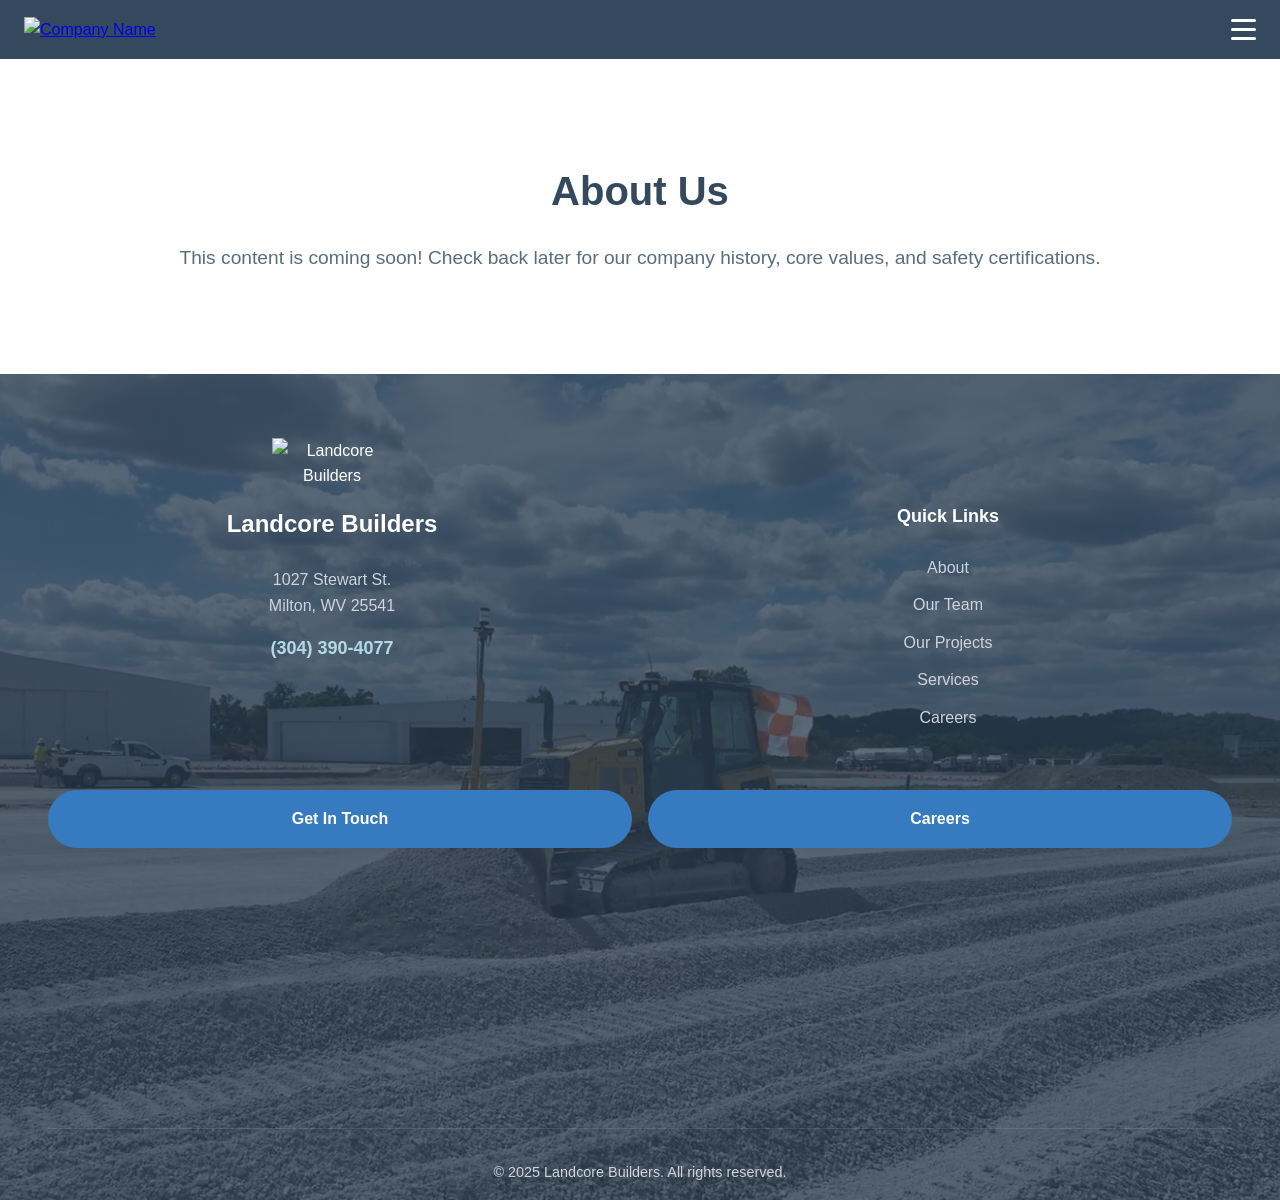
==== about.html @ 810d450e "Placeholders for unadded content" ====
<!DOCTYPE html>
<html lang="en">
<head>
    <meta charset="UTF-8">
    <meta name="viewport" content="width=device-width, initial-scale=1.0">
    <title>About Us - Landcore</title>
    <link rel="stylesheet" href="css/main.css"> 
</head>
<body>

    <!-- Navbar - separate and always accessible -->
    <nav class="navbar">
        <div class="nav-left">
            <div class="logo"> 
                <a href="index.html">
                    <img src="images/LC-logo-no-logo.tiff" alt="Company Name">
                </a>
            </div>

            <ul class="nav-links" id="navLinks">
                <li><a href="about.html">About</a></li>
                <li><a href="team.html">Our Team</a></li>
                <li><a href="projects.html">Our Projects</a></li>
                <li><a href="services.html">Services</a></li>
                <li><a href="careers.html">Careers</a></li>
                <li class="mobile-only"><a href="contact.html" class="contact-btn">Contact Us</a></li>
            </ul>
        </div>

        <!-- Hamburger Menu Button (only shows on mobile) -->
        <button class="hamburger" id="hamburger">
            <span></span>
            <span></span>
            <span></span>
        </button>

        <div class="nav-right">
            <a href="tel:+13043904077" class="phone-number">(304) 390 4077</a>
            <a href="contact.html" class="contact-btn">Contact</a></li>
        </div>
    </nav>
    <main class="coming-soon-content">
        <section style="padding: 100px 20px; text-align: center;">
            <h1 style="font-size: 2.5rem; color: #34495e; margin-bottom: 20px;">About Us</h1>
            <p style="font-size: 1.2rem; color: #5a6c7d;">
                This content is coming soon! Check back later for our company history, core values, and safety certifications.
            </p>
        </section>
    </main>

    <!-- Footer -->
    <footer class="footer">
        <div class="footer-content">
            <!-- Left: Logo and Company Info -->
            <div class="footer-brand">
                <img src="images/LC-logo-no-logo.tiff" alt="Landcore Builders" class="footer-logo">
                <h3>Landcore Builders</h3>
                <p class="footer-address">
                    1027 Stewart St.<br>
                    Milton, WV 25541
                </p>
                <p class="footer-phone">
                    <a href="tel:+13043904077">(304) 390-4077</a>
                </p>
            </div>

            <!-- Center: Navigation Links -->
            <div class="footer-nav">
                <h4>Quick Links</h4>
                <ul>
                    <li><a href="about.html">About</a></li>
                    <li><a href="about.html">Our Team</a></li>
                    <li><a href="projects.html">Our Projects</a></li>
                    <li><a href="services.html">Services</a></li>
                    <li><a href="about.html">Careers</a></li>
                </ul>
            </div>

            <!-- Right: Map and CTA Button -->
            <div class="footer-right">
                <div class="footer-buttons">
                    <a href="contact.html" class="footer-cta-btn">Get In Touch</a>
                    <a href="about.html#careers" class="footer-cta-btn">Careers</a>
                </div>
                
                <div class="footer-map">
                    <iframe 
                        src="https://www.google.com/maps/embed?pb=!1m18!1m12!1m3!1d3125.3346245877256!2d-82.14886092408535!3d38.433739071826764!2m3!1f0!2f0!3f0!3m2!1i1024!2i768!4f13.1!3m3!1m2!1s0x8848ab9e59333b1d%3A0x5ea69d5d91a4246c!2s1027%20Stewart%20St%2C%20Milton%2C%20WV%2025541!5e0!3m2!1sen!2sus!4v1762954528099!5m2!1sen!2sus" 
                        width="100%" 
                        height="200" 
                        style="border:0;" 
                        allowfullscreen="" 
                        loading="lazy">
                    </iframe>
                </div>
            </div>
        </div>
        
        <div class="footer-bottom">
            <p>&copy; 2025 Landcore Builders. All rights reserved.</p>
        </div>
    </footer>
    <script>
        const hamburger = document.getElementById('hamburger');
        const navLinks = document.querySelector('.nav-links');

        if (hamburger && navLinks) {
            hamburger.addEventListener('click', () => {
                hamburger.classList.toggle('active');
                navLinks.classList.toggle('active');
            });
        }
    </script>
</body>
</html>
---- css/main.css ----
/* Reset and basic styles */
* 
{
    margin: 0;
    padding: 0;
    box-sizing: border-box;
}

body 
{
    font-family: Arial, sans-serif;
    line-height: 1.6;

    cursor: pointer;
    -webkit-tap-highlight-color: transparent;
}

/* Navbar */
.navbar 
{
    display: flex;
    justify-content: space-between;
    align-items: center;
    padding: 1rem 3.125rem;
    background-color: #34495e;
    color: white;
    position: sticky;
    top: 0;
    z-index: 100;
    font-family: -apple-system, BlinkMacSystemFont, 'Segoe UI', sans-serif;

}

.nav-left 
{
    display: flex;
    align-items: center;
    gap: 3rem;
}

.nav-right 
{
    display: flex;
    align-items: center;
    gap: 1.5rem;
}

.logo img { height: 50px; }

.mobile-only { display: none; }

.nav-links 
{
    display: flex;
    list-style: none;
    gap: 2.5rem;
    margin: 0;
    padding: 0;
}

.nav-links a 
{
    text-decoration: none;
    color: white;
    font-weight: 500;
    font-size: 0.95rem;
    letter-spacing: 0.3px;
    transition: all 0.2s ease;
    position: relative;
}


.nav-links a:hover 
{ 
    color: #367BBF; 
    transform: translateY(-1px);
}

.phone-number 
{
    color: white;
    text-decoration: none;
    font-size: 1rem;
    transition: color 0.3s;
}

.phone-number:hover  { color: #B3D9E8; }

.nav-links a.contact-btn,
.contact-btn 
{
    background-color: #367BBF;  
    padding: 0.625rem 1.25rem;
    border-radius: 0.3125rem;     
    color: white;
    text-decoration: none;
    font-weight: 600;
    transition: background-color 0.3s;
}

.nav-links a.contact-btn:hover { background-color: #006BA6; }

/* Hero Section */
.hero 
{
    background-image: linear-gradient(rgba(0, 0, 0, 0.5), rgba(0, 0, 0, 0.5)), url('../images/Landcore-Hero-Background.jpg');
    background-size: cover;
    background-position: center;
    background-attachment: fixed;
    color: white;
    text-align: left;
    padding: 8rem 7rem;
    min-height: 95vh;
    display: flex;
    flex-direction: column;
    justify-content: center;
    align-items: flex-start;
    margin: 0 auto;
}

.hero h1 
{
    font-size: 3.5rem;
    font-weight: 800;
    line-height: 1.1;
    margin-bottom: 2rem;
    letter-spacing: -1px;
    text-shadow: 2px 2px 4px rgba(0,0,0,0.3);
}

.hero p 
{
    font-size: 1.2rem;
    font-weight: 500;
    max-width: 500px;
    margin: 0 0 3rem 0;
    line-height: 1.6;
}

.hero-buttons 
{
    display: flex;
    gap: 1.25rem;
}

.consultation-btn
{
    padding: 1.25rem 3rem;  /* Bigger padding - was 0.9375rem 1.875rem */
    font-size: 1.25rem;  /* Larger text - 20px */
    text-decoration: none;
    border-radius: 0.5rem;  /* Slightly more rounded */
    font-weight: bold;
    transition: all 0.3s;
    background-color: #367BBF;
    color: white;
    box-shadow: 0 4px 15px rgba(0, 129, 201, 0.3);  /* Subtle shadow for depth */
}

.consultation-btn:hover 
{ 
    background-color: #006BA6;  /* Darker blue on hover */
    transform: translateY(-2px);  /* Lifts up slightly on hover */
    box-shadow: 0 6px 20px rgba(0, 129, 201, 0.4);  /* Bigger shadow on hover */
}

/* Trust Bar Section */
.trust-bar 
{
    background-color: #CED3DC;
    padding: 1.5rem 1.25rem;
    text-align: center;
}

.trust-stats 
{
    display: flex;
    justify-content: center;
    align-items: center;
    gap: 6rem;
    max-width: 1200px;
    margin: 0 auto;
}

.stat
{
    flex: 1;
    max-width: 250px;
}

.stat h3
{
    font-size: 3rem;
    color: #367BBF;
    font-weight: 700;
    margin-bottom: 0.5rem;
}

.stat p
{
    font-size: 1rem;
    color: #2c3e50;
    font-weight: 500;
}

.stat img
{
    height: 150px;
    margin-bottom: 0.5 rem;
}

/* Services Preview Section */
.services-preview 
{
    background-color: white;
    padding: 5rem 0 0 0;
    margin: 0 auto;
}


.intro-main
{
    font-size: 1.5rem;  /* Bigger, bolder statement */
    color: #555;
    margin-bottom: 1rem;
    line-height: 1.4;
    max-width: 600px;
}

.intro-sub
{
    font-size: 1.5rem;
    color: #555;
    line-height: 1.6;
    max-width: 700px;
}

.services-intro
{
    display: flex;
    align-items: center;
    justify-content: center;
    gap: 4rem;
    max-width: 1200px;
    margin: 0 auto 4rem auto;
}

.services-logo
{
    max-width: 250px; 
    height: auto;
    flex-shrink: 0;
}

.services-text
{
    flex: 1;
    text-align: left;
}

.services-text p
{
    font-size: 1.125rem;
    color: #555;
    line-height: 1.6;
    margin-bottom: 1rem;
}

.services-intro h2
{
    font-size: 2.5rem;
    color: #2c3e50;
    margin-bottom: 1.5rem;
}

.services-intro p
{
    font-size: 1.4rem;
    color: #555;
    line-height: 1.6;
    margin-bottom: 1rem;
}

/* Services Grid - Full Width */
.services-grid
{
    display: grid;
    grid-template-columns: repeat(3, 1fr);
    gap: 0;  /* No gaps - images touch */
    margin: 0;  /* No margins */
    width: 100%;
}

/* Service Card */
.service-card
{
    position: relative;
    height: 450px;
    overflow: hidden;
    cursor: pointer;
    transition: transform 0.3s ease;
}

/* NEW CSS - Separates Mouse Hover from Touch Taps */

/* 1. Mouse Users (Computers) - Use Hover */
@media (hover: hover) 
{
    .service-card:hover 
    {
        transform: scale(1.02);
        z-index: 10;
    }
    .service-card:hover .service-image img { transform: scale(1.1); }
    .service-card:hover .service-title { opacity: 0; }
    .service-card:hover .service-overlay { opacity: 1; visibility: visible; }
}

/* 2. Touch Users (Phones/Tablets) - Use .active class */
.service-card.active 
{
    transform: scale(1.02);
    z-index: 10;
}
.service-card.active .service-image img { transform: scale(1.1); }
.service-card.active .service-title { opacity: 0; }
.service-card.active .service-overlay { opacity: 1; visibility: visible; }

/* Service Image */
.service-image
{
    width: 100%;
    height: 100%;
    position: absolute;
    top: 0;
    left: 0;
}

.service-image img
{
    width: 100%;
    height: 100%;
    object-fit: cover;
    transition: transform 0.5s ease;
}

/* Always-Visible Title at Bottom */
.service-title
{
    position: absolute;
    bottom: 0;
    left: 0;
    width: 100%;
    background: linear-gradient(to top, rgba(0, 0, 0, 0.9), rgba(0, 0, 0, 0.6), transparent);
    padding: 3rem 2rem 1.5rem 2rem;
    z-index: 2;
    transition: opacity 0.3s ease;
}

.service-title h3
{
    color: white;
    font-size: 1.75rem;
    font-weight: 700;
    margin: 0;
    text-align: center;
}


/* Service Overlay - Hidden by default */
.service-overlay
{
    position: absolute;
    top: 0;
    left: 0;
    width: 100%;
    height: 100%;
    background: linear-gradient(to bottom, rgba(52, 73, 94, 0.92), rgba(44, 62, 80, 0.95));
    display: flex;
    flex-direction: column;
    justify-content: center;
    align-items: center;
    text-align: center;
    padding: 2.5rem;
    opacity: 0;
    visibility: hidden;
    transition: opacity 0.4s ease, visibility 0.4s ease;
    z-index: 3;
}

/* Overlay Title (centered) */
.service-overlay h3
{
    font-size: 1.75rem;
    color: white;
    margin-bottom: 1rem;
    font-weight: 700;
}

/* Overlay Description */
.service-overlay p
{
    font-size: 1rem;
    color: rgba(255, 255, 255, 0.95);
    line-height: 1.6;
    margin-bottom: 1.5rem;
    max-width: 400px;
}

/* Learn More Button */
.learn-more-btn
{
    display: inline-block;
    background-color: #367BBF;
    color: white;
    padding: 0.75rem 2rem;
    border-radius: 2rem;
    text-decoration: none;
    font-weight: 600;
    font-size: 0.95rem;
    transition: all 0.3s ease;
    letter-spacing: 0.3px;
}

.learn-more-btn:hover
{
    background-color: #2e6aa3;
    transform: translateY(-2px);
    box-shadow: 0 4px 15px rgba(54, 123, 191, 0.4);
}

/* ===== TEAM SECTION - BASE STYLES ===== */
.team-section {
    padding: 0;
    background-color: #f8f9fa;
}

.team-split {
    display: block; /* Stacked by default */
}

.team-image {
    width: 100%;
    height: 600px;
    overflow: hidden;
}

.team-image img {
    width: 100%;
    height: 100%;
    object-fit: cover;
    object-position: center 20%;
}

.team-content {
    background-color: white;
    padding: 5rem 4rem;
    text-align: center;
    max-width: 900px;
    margin: 0 auto;
}

.team-label {
    display: block;
    color: #367BBF;
    font-weight: 700;
    font-size: 0.875rem;
    letter-spacing: 2px;
    margin-bottom: 1.5rem;
}

.team-content h2 {
    font-size: 2.5rem;
    color: #34495e;
    margin-bottom: 1.5rem;
    line-height: 1.2;
}

.team-content p {
    color: #5a6c7d;
    line-height: 1.8;
    margin-bottom: 1.5rem;
    font-size: 1.05rem;
}

.team-content p:last-of-type {
    margin-bottom: 2.5rem;
}

.team-btn {
    display: inline-block;
    background-color: #367BBF;
    color: white;
    padding: 1rem 2.5rem;
    text-decoration: none;
    border-radius: 2rem;
    font-weight: 600;
    transition: all 0.3s ease;
    box-shadow: 0 4px 15px rgba(54, 123, 191, 0.3);
}

.team-btn:hover {
    background-color: #2c5f99;
    transform: translateY(-2px);
    box-shadow: 0 6px 20px rgba(54, 123, 191, 0.4);
}


/* ====================================
   CAROUSEL WITH VIEWPORT - STATIC CSS
   ==================================== */

/* Full-width section - RED OUTLINE */
.projects-showcase 
{
    padding: 6rem 0;
    background-color: #34495e;
    color: white;
}

/* Projects header - YELLOW OUTLINE */
.projects-header 
{
    display: flex;
    justify-content: space-between;
    align-items: center;
    max-width: 1400px;
    margin: 0 auto 3rem auto;
    padding: 0 4rem;
}

.projects-header h2 
{
    font-size: 2.5rem;
    font-weight: 700;
}

.see-more-projects 
{
    color: white;
    text-decoration: none;
    font-weight: 600;
    font-size: 1.125rem;
    border-bottom: 2px solid white;
    padding-bottom: 0.25rem;
    transition: all 0.3s;
}

.see-more-projects:hover 
{
    opacity: 0.8;
    transform: translateX(5px);
}

/* Main Carousel Container - BLUE OUTLINE */
/* This holds arrows and viewport */
.projects-carousel 
{
    position: relative;
    max-width: 1200px;  /* Container width */
    margin: 0 auto;
    padding: 0 100px;  /* Space for arrows OUTSIDE viewport */
}


.carousel-viewport
{
    width: 100%;
    overflow: hidden;
    position: relative;
}

.carousel-viewport::-webkit-scrollbar { display: none; }

/* Carousel Track - PURPLE OUTLINE */
/* This holds all the slides and will move left/right */
.carousel-track 
{
    display: flex;
    gap: 2rem;  /* 32px gap between slides */
    padding: 2rem 0;  /* Vertical padding */
    transition: transform 0.5s ease-in-out; /* Add this for smooth sliding */
}

/* Individual Project Slide - ORANGE OUTLINE */
.project-slide 
{
    min-width: 700px;  /* Fixed slide width */
    max-width: 700px;
    flex-shrink: 0;
}

/* Active slide - Full opacity and size */
.project-slide.active 
{
    opacity: 1;
    transform: scale(1);
}

/* Project Image Container - CYAN OUTLINE */
.project-image 
{
    width: 100%;
    height: 400px;
    border-radius: 0.5rem;
    overflow: hidden;
    margin-bottom: 2rem;
    background-color: #2c3e50;  /* Fallback color */
}

.project-image img 
{
    width: 100%;
    height: 100%;
    object-fit: cover;
}

/* Project Info - PINK OUTLINE */
.project-info 
{
    max-width: 600px;
    padding: 0 2rem;
    
    margin: 0 auto;
    text-align: center;
}

/* Add this AFTER your .project-info section */

.project-info h3 
{
    font-size: 1.75rem;
    margin-bottom: 1rem;
    color: white;
    font-weight: 700;
}

.project-info p 
{
    font-size: 1rem;
    line-height: 1.6;
    color: rgba(255, 255, 255, 0.9);
}

/* Carousel Arrows */
/* Positioned relative to .projects-carousel */
.carousel-arrow 
{
    position: absolute;
    top: 38%;
    transform: translateY(-50%);
    background-color: rgba(255, 255, 255, 0.2);
    border: none;
    color: white;
    width: 60px;
    height: 60px;
    border-radius: 50%;
    cursor: pointer;
    font-size: 2.5rem;
    display: flex;
    align-items: center;
    justify-content: center;
    transition: all 0.3s;
    z-index: 10;
}

.carousel-arrow span 
{
    display: block;
    transform: translateY(-3px);
    line-height: 1;
}
.carousel-arrow:hover { background-color: rgba(255, 255, 255, 0.35); }

.arrow-left { left: 20px; }

.arrow-right { right: 20px; }

/* Thumbnail Navigation - WHITE OUTLINE */
.carousel-thumbnails 
{
    display: flex;
    justify-content: center;
    align-items: center;
    gap: 1rem;
    margin-top: 3rem;
}

.thumbnail 
{
    width: 140px;
    height: 90px;
    border-radius: 0.3rem;
    overflow: hidden;
    cursor: pointer;
    opacity: 0.5;
    transition: opacity 0.3s, border 0.3s;
    border: 3px solid transparent;
}

.thumbnail.active 
{
    opacity: 1;
    border-color: #367BBF;
}

.thumbnail:hover { opacity: 0.8; }

.thumbnail img 
{
    width: 100%;
    height: 100%;
    object-fit: cover;
}


/* Footer */
.footer 
{
    background-image: linear-gradient(rgba(44, 62, 80, 0.75), rgba(44, 62, 80, 0.75)), url('../images/equipment-background.png');
    background-size: cover;
    background-position: 50% 70%;
    color: white;
    padding: 4rem 3rem 1rem 3rem;
}

.footer-content
{
    display: grid;
    grid-template-columns: 1fr 1fr 1.2fr;
    gap: 4rem;
    max-width: 1400px;
    margin: 0 auto 3rem auto;
}

/* Logo and Company Info Column */
.footer-brand
{
    display: flex;
    flex-direction: column;
    align-items: center; 
    text-align: center;
}

.footer-logo
{
    max-width: 120px;
    margin-bottom: 1rem;
}

.footer-brand h3
{
    font-size: 1.5rem;
    color: white;
    margin-bottom: 1.5rem;
}

.footer-address
{
    color: #CED3DC;
    line-height: 1.6;
    margin-bottom: 1rem;
}

.footer-phone a
{
    color: #B3D9E8;
    text-decoration: none;
    font-size: 1.125rem;
    font-weight: 600;
    transition: color 0.3s;
}

.footer-phone a:hover { color: #367BBF; }

/* Navigation Links Column */
.footer-nav
{
    display: flex;
    flex-direction: column;
    align-items: center;
    text-align: center;
    margin-top: 4rem;
}

.footer-nav h4
{
    font-size: 1.125rem;
    color: white;
    margin-bottom: 1.5rem;
    font-weight: 600;
}

.footer-nav ul
{
    list-style: none;
    padding: 0;
    margin: 0;
}

.footer-nav li { margin-bottom: 0.75rem; }

.footer-nav a
{
    color: #CED3DC;
    text-decoration: none;
    transition: color 0.3s;
    font-size: 1rem;
}

.footer-nav a:hover { color: #367BBF; }

/* Right Column - CTA and Map */
.footer-right
{
    display: flex;
    flex-direction: column;
    gap: 1.5rem;
}

.footer-buttons
{
    display: flex;
    gap: 1rem;
}

.footer-cta-btn
{
    background-color: #367BBF;
    color: white;
    padding: 1rem 1.5rem;
    font-size: 1rem;
    font-weight: 700;
    text-decoration: none;
    border-radius: 2rem;
    transition: all 0.3s;
    text-align: center;
    flex: 1;

}

.footer-cta-btn:hover
{
    background-color: #2e6aa3;
    transform: translateY(-2px);
    box-shadow: 0 4px 15px rgba(54, 123, 191, 0.4);
}

.footer-cta-secondary { border: 2px solid #367BBF; }

.footer-cta-secondary:hover { background-color: #367BBF; }

.footer-map iframe
{
    width: 100%;
    height: 200px;
    border-radius: 0.5rem;
}

/* Bottom Copyright Bar */
.footer-bottom
{
    border-top: 1px solid rgba(255, 255, 255, 0.1);
    padding-top: 2rem;
    text-align: center;
}

.footer-bottom p
{
    color: #CED3DC;
    font-size: 0.9rem;
}




/* ===================================
   HAMBURGER MENU (Hidden on Desktop)
   =================================== */

.hamburger 
{
    display: none;
    flex-direction: column;
    background: none;
    border: none;
    cursor: pointer;
    padding: 0;
}

.hamburger span 
{
    width: 25px;
    height: 3px;
    background-color: white;
    margin: 3px 0;
    transition: all 0.3s;
    border-radius: 3px;
}

/* Hamburger animation when active */
.hamburger.active span:nth-child(1) { transform: rotate(45deg) translate(6px, 6px); }

.hamburger.active span:nth-child(2) { opacity: 0; }

.hamburger.active span:nth-child(3) { transform: rotate(-45deg) translate(6px, -6px); }

/*  ===================================
    RESPONSIVE BREAKPOINTS
    =================================== */

/* SMALL TABLET: 801px to 1000px - Keep hamburger, stack team */
@media (min-width: 801px) and (max-width: 1399px) 
{
    /* Navbar - Keep hamburger */
    .navbar 
    {
        padding: 1rem 1.5rem;
        position: sticky;
        display: flex;
        justify-content: space-between;
        align-items: center;
    }
    
    .logo { z-index: 1001; }
    
    .hamburger 
    {
        display: flex;
        z-index: 1001;
    }
    
    .mobile-only 
    {
        display: block; /* Or 'list-item' */
        width: 100%;    /* Ensures it centers nicely in the flex column */
        text-align: center;
    }

    .nav-right {display: none;}

    .nav-links 
    {
        position: fixed;
        top: 0;
        left: 0;
        right: 0;
        bottom: 0;
        width: 100vw;
        height: 100vh;
        background-color: #34495e;
        flex-direction: column;
        justify-content: center;
        align-items: center;
        padding: 2rem;
        gap: 2rem;
        opacity: 0;
        visibility: hidden;
        transition: opacity 0.3s ease, visibility 0.3s ease;
        z-index: 1000;
    }
    
    .nav-links.active 
    {
        opacity: 1;
        visibility: visible;
    }
    
    .nav-links li 
    {
        width: auto;
        transform: translateY(20px);
        opacity: 0;
        transition: transform 0.3s ease, opacity 0.3s ease;
    }
    
    .nav-links.active li 
    {
        transform: translateY(0);
        opacity: 1;
    }
    
    .nav-links.active li:nth-child(1) { transition-delay: 0.1s; }
    .nav-links.active li:nth-child(2) { transition-delay: 0.15s; }
    .nav-links.active li:nth-child(3) { transition-delay: 0.2s; }
    .nav-links.active li:nth-child(4) { transition-delay: 0.25s; }
    .nav-links.active li:nth-child(5) { transition-delay: 0.3s; }
    
    .nav-links a 
    {
        font-size: 1.3rem;
        display: block;
        padding: 0.75rem;
        text-align: center;
    }
    
    .nav-links a.contact-btn 
    {
        padding: 1rem 2rem;
        font-size: 1.3rem;
        border-radius: 2rem;
    }
    
    /* Hero */
    .hero 
    {
        background-image: linear-gradient(rgba(0, 0, 0, 0.5), rgba(0, 0, 0, 0.5)), url('../images/Landcore-Hero-Background-mobile.jpg') !important;
        background-position: center 60% !important;
        background-attachment: scroll !important;
        background-size: cover !important;
        background-repeat: no-repeat;
        padding: 3rem 1.5rem;
        min-height: 60vh;
    }
    
    .hero h1 { font-size: 3rem; }
    
    .hero p { font-size: 1.1rem; }
    
    /* Services */
    .services-intro 
    {
        gap: 3rem;
        flex-direction: column;
        text-align: center;
    }
    
    .services-logo { max-width: 180px; }
    
    .intro-main,
    .intro-sub 
    {
        font-size: 1.2rem;
    }
    
    .services-grid { grid-template-columns: 1fr; }
    
    .service-card { height: 400px; }
    
    /* Team Section - STACKED */
    .team-section { padding: 0; }
    
    .team-split { display: block; }
    
    .team-image 
    { 
        width: 100%;
        height: 500px;
        overflow: hidden;
    }
    
    .team-image img 
    { 
        width: 100%;
        height: 100%;
        object-fit: cover;
        object-position: center 20%; 
    }
    
    .team-content 
    { 
        background-color: white;
        padding: 4rem 3rem;
        text-align: center;
        max-width: 900px;
        margin: 0 auto;
        display: flex;
        flex-direction: column;
        align-items: center;
    }
    
    .team-content h2 { font-size: 2.25rem; }
    
    .team-content p { font-size: 1.05rem; }
    
    .team-btn 
    {
        width: auto;
        display: inline-block;
    }
    
    /* Projects Carousel */
    .projects-carousel 
    {
        max-width: 100%;
        padding: 0 60px;
    }
    
    .carousel-arrow 
    {
        width: 50px;
        height: 50px;
        font-size: 2rem;
    }
    
    .project-slide 
    {
        min-width: 600px;
        max-width: 600px;
    }
    
    .project-image { height: 350px; }
    
    /* Footer */
    .footer-content 
    {
        grid-template-columns: 1fr 1fr;
        gap: 3rem;
    }
    
    .footer-right { grid-column: 1 / -1; }
}



/* MOBILE: Up to 800px */
@media (max-width: 800px) 
{
    /* ===== NAVBAR ===== */
    .navbar 
    {
        padding: 1rem 1.5rem;
        position: sticky;
        display: flex;
        justify-content: space-between;
        align-items: center;
    }
    
    .logo { z-index: 1001; }
    
    .hamburger 
    {
        display: flex;
        z-index: 1001;

        margin-left: auto;
    }
    
    .mobile-only 
    {
        display: block; /* Or 'list-item' */
        width: 100%;    /* Ensures it centers nicely in the flex column */
        text-align: center;
    }

    .nav-right { display: none; }
    
    .nav-links 
    {
        position: fixed;
        top: 0;
        left: 0;
        right: 0;
        bottom: 0;
        width: 100vw;
        height: 100vh;
        background-color: #34495e;
        flex-direction: column;
        justify-content: center;
        align-items: center;
        padding: 2rem;
        gap: 2rem;
        opacity: 0;
        visibility: hidden;
        transition: opacity 0.3s ease, visibility 0.3s ease;
        z-index: 1000;
    }
    
    .nav-links.active 
    {
        opacity: 1;
        visibility: visible;
    }
    
    .nav-links li 
    {
        width: auto;
        transform: translateY(20px);
        opacity: 0;
        transition: transform 0.3s ease, opacity 0.3s ease;
    }
    
    .nav-links.active li 
    {
        transform: translateY(0);
        opacity: 1;
    }
    
    .nav-links.active li:nth-child(1) { transition-delay: 0.1s; }
    .nav-links.active li:nth-child(2) { transition-delay: 0.15s; }
    .nav-links.active li:nth-child(3) { transition-delay: 0.2s; }
    .nav-links.active li:nth-child(4) { transition-delay: 0.25s; }
    .nav-links.active li:nth-child(5) { transition-delay: 0.3s; }
    
    .nav-links a 
    {
        font-size: 1.5rem;
        display: block;
        padding: 0.75rem;
        text-align: center;
    }
    
    .nav-links a.contact-btn 
    {
        padding: 1rem 2rem;
        font-size: 1.5rem;
        border-radius: 2rem;
    }
        
    /* ===== HERO ===== */
    .hero 
    {
        background-image: linear-gradient(rgba(0, 0, 0, 0.5), rgba(0, 0, 0, 0.5)), url('../images/Landcore-Hero-Background-mobile.jpg');
        background-size: cover;
        background-position: center 40%;
        background-repeat: no-repeat;
        padding: 3rem 1.5rem;
        min-height: 70vh;
        background-attachment: scroll;
    }
    
    .hero h1 
    {
        font-size: 2rem;
        margin-bottom: 1.5rem;
    }
    
    .hero p 
    {
        font-size: 1rem;
        margin-bottom: 2rem;
    }
    
    .consultation-btn 
    {
        padding: 1rem 2rem;
        font-size: 1rem;
    }
    
    /* ===== SERVICES ===== */
    .services-preview { padding: 3rem 0, 0, 0; }
    
    .services-intro 
    {
        flex-direction: column;
        text-align: center;
        gap: 2rem;
        padding: 0 1rem;
    }
    
    .services-logo { max-width: 150px; }
    
    .intro-main,
    .intro-sub 
    {
        font-size: 1.1rem;
        max-width: 100%;
    }
    
    .services-grid { grid-template-columns: 1fr; }
    
    .service-card h3 { font-size: 1.3rem; }
    
    .service-card p { font-size: 0.95rem; }
    
    .service-image { height: 100%; }
    
    /* ===== TEAM SECTION ===== */
    .team-section { padding: 0; }
    
    .team-split { display: block; }
    
    .team-image 
    { 
        width: 100%;
        height: 400px;
        overflow: hidden;
    }
    
    .team-image img 
    { 
        width: 100%;
        height: 100%;
        object-fit: cover;
        object-position: center 15%; 
    }

    .team-content 
    { 
        background-color: white;
        padding: 3rem 2rem;
        text-align: left;
        max-width: 900px;
        margin: 0 auto;
        display: flex;
        flex-direction: column;
        align-items: center;  /* Add this */
    }
    
    .team-label 
    {
        font-size: 0.75rem;
        margin-bottom: 1rem;
    }
    
    .team-content h2 
    {
        font-size: 2rem;
        margin-bottom: 1.5rem;
    }
    
    .team-content p { font-size: 1rem; }
    
    .team-btn 
    {
        width: auto;
        text-align: center;
        display: inline-block;
    }
    
    .projects-showcase { padding: 4rem 0; }
    
    .projects-header 
    {
        flex-direction: column;
        gap: 1rem;
        padding: 0 2rem;
        text-align: center;
    }
    
    .projects-header h2 { font-size: 2rem; }
    
    .projects-carousel 
    {
        max-width: 100%;
        padding: 0 40px;
        overflow: hidden;
    }
        
    .carousel-arrow 
    {
        width: 40px;
        height: 40px;
        font-size: 1.5rem;
    }
    
    .project-slide 
    {
        min-width: calc(100vw - 80px);
        max-width: calc(100vw - 80px);
        opacity: 1;
        transform: scale(1);
    }
    
    .project-image { height: 300px; }
    
    .project-info { padding: 0 1rem; }
    
    .project-info h3 { font-size: 1.5rem; }
    
    .project-info p { font-size: 1rem; }
    
    .carousel-thumbnails 
    {
        gap: 0.75rem;
        padding: 0 2rem;
        margin-top: 2rem;
    }
    
    .thumbnail 
    {
        width: 100px;
        height: 65px;
    }

    /* ===== FOOTER ===== */
    .footer { padding: 3rem 1.5rem 1rem 1.5rem; }
    
    .footer-content 
    {
        grid-template-columns: 1fr;
        gap: 2.5rem;
    }
    
    .footer-brand 
    {
        align-items: center;
        text-align: center;
    }
    
    .footer-logo { max-width: 100px; }
    
    .footer-nav 
    {
        align-items: center;
        text-align: center;
    }
    
    .footer-buttons 
    {
        flex-direction: column;
        gap: 1rem;
    }
    
    .footer-cta-btn 
    {
        width: 100%;
        padding: 1rem 2rem;
    }
    
    .footer-map iframe 
    {
        height: 250px;
        width: 100%;
    }
    
    .footer-bottom 
    {
        padding-top: 2rem;
        text-align: center;
    }
    
    .footer-bottom p { font-size: 0.85rem; }
}

/* SMALL MOBILE: Up to 600px */
@media (max-width: 600px) 
{
    .team-image 
    { 
        height: 350px;
    }
    
    .team-image img 
    { 
        object-position: center 20%; 
    }
}

/* LARGE SCREENS: 1400px and up */
@media (min-width: 1400px) 
{
    /* Hero */
    .hero { padding: 10rem 10rem; }
    
    .hero h1 { font-size: 4.5rem; }
    
    .hero p 
    {
        font-size: 1.4rem;
        max-width: 700px;
    }
    
    /* Services */
    .services-intro { max-width: 1400px; }
    
    .intro-main 
    {
        font-size: 1.8rem;
        max-width: 800px;
    }
    
    .intro-sub 
    {
        font-size: 1.8rem;
        max-width: 900px;
    }
    
    .services-logo { max-width: 300px; }
    
    /* Service Cards */
    .service-card { height: 500px; }
    
    .service-title h3 { font-size: 2rem; }
    
    .service-overlay h3 { font-size: 2rem; }
    
    .service-overlay p 
    {
        font-size: 1.2rem;
        max-width: 500px;
    }
    
    /* Team Section - side by side, SMALLER and CENTERED */
    .team-split 
    {
        display: grid;
        grid-template-columns: 1.5fr 1fr;
        align-items: stretch;
        min-height: 700px;
    }
    
    .team-image 
    {
        width: 100%;
        height: 100%;
        overflow: hidden;
    }
    
    .team-image img 
    {
        width: 100%;
        height: 100%;
        object-fit: cover;
        object-position: center 15%;
    }
    
    .team-content 
    { 
        background-color: white;
        padding: 5rem 4rem;
        text-align: center;
        max-width: 600px;
        margin: 0 auto;
        display: flex;
        flex-direction: column;
        justify-content: center;
        align-items: center;
    }
    
    .team-content h2 { font-size: 2.5rem; }
    
    .team-content p { font-size: 1.05rem; }
    
    .team-btn 
    {
        font-size: 1rem;
        padding: 0.875rem 2rem;
        width: auto;
        display: inline-block;
    }
    
    /* Projects Carousel */
    .projects-header h2 { font-size: 3rem; }
    
    .projects-carousel { max-width: 1400px; }
    
    .project-slide 
    {
        min-width: 900px;
        max-width: 900px;
    }
    
    .project-image { height: 500px; }
    
    .project-info h3 { font-size: 2.25rem; }
    
    .project-info p 
    {
        font-size: 1.25rem;
        max-width: 800px;
    }
        
    /* Footer */
    .footer { padding: 5rem 4rem 2rem 4rem; }
    
    .footer-content { max-width: 1600px; }
    
    .footer-logo { max-width: 150px; }
    
    .footer-brand h3 { font-size: 1.75rem; }
    
    .footer-nav h4 { font-size: 1.25rem; }
    
    .footer-nav a { font-size: 1.1rem; }
    
    .footer-cta-btn 
    {
        font-size: 1.2rem;
        padding: 1.25rem 2rem;
    }
}

/* EXTRA LARGE SCREENS: 1920px and up */
@media (min-width: 1920px) 
{
    .hero h1 { font-size: 5rem; }
    
    .hero p { font-size: 1.6rem; }
    
    .intro-main,
    .intro-sub
    {
        font-size: 2rem;
    }
    
    /* Team Section - Give image MORE space, keep content small and centered */
    .team-split 
    {
        display: grid;
        grid-template-columns: 1.8fr 1fr;
        min-height: 800px;
    }
    
    .team-image img 
    {
        object-position: center 10%;
    }
    
    .team-content 
    {
        padding: 6rem 4rem;
        max-width: 650px;
        text-align: center;
        display: flex;
        flex-direction: column;
        justify-content: center;
        align-items: center;
    }
    
    .team-content h2 { font-size: 2.75rem; }
    
    .team-content p { font-size: 1.1rem; }
    
    .team-btn 
    {
        width: auto;
        display: inline-block;
    }
    
    .projects-carousel { max-width: 1600px; }

    .project-slide 
    {
        min-width: 1100px;
        max-width: 1100px;
    }
    
    .project-image { height: 600px; }
}

/* SPECIAL FIX: Detects touch screens (Tablets & Phones) 
   regardless of how wide the screen is.
*/
@media (hover: none)
{
    .hero 
    {
        background-attachment: scroll !important;
        background-image: linear-gradient(rgba(0, 0, 0, 0.5), rgba(0, 0, 0, 0.5)), url('../images/Landcore-Hero-Background-mobile.jpg') !important;
        background-position: center center !important;
        background-size: cover !important;
    }
}




/**** TEAM CSS ****/

/* =========================================
   TEAM PAGE SPECIFIC STYLES
   ========================================= */

/* Dark Section Background */
.culture-collage {
    background-color: #1a252f; /* Dark Slate Blue/Grey */
    min-height: 800px;
    position: relative;
    overflow: hidden;
    display: flex;
    align-items: center;
    justify-content: center;
    padding: 4rem 2rem;
}

.collage-container {
    position: relative;
    width: 100%;
    max-width: 1400px;
    height: 600px; /* Define height so absolute positioning works */
}

/* Center Text */
.collage-center {
    position: absolute;
    top: 50%;
    left: 50%;
    transform: translate(-50%, -50%);
    text-align: center;
    z-index: 10;
    width: 90%;
    max-width: 700px;
}

.collage-label {
    color: #367BBF;
    font-weight: 700;
    letter-spacing: 2px;
    margin-bottom: 1rem;
    display: block;
}

.collage-center h1 {
    color: white;
    font-size: 2.5rem;
    line-height: 1.3;
    margin-bottom: 1.5rem;
    text-shadow: 0 4px 20px rgba(0,0,0,0.8);
}

.president-name {
    color: #CED3DC;
    font-size: 1.2rem;
    font-style: italic;
}

/* Floating Card Base Style */
.floating-card {
    position: absolute;
    width: 280px;
    height: 200px;
    border-radius: 8px;
    overflow: hidden;
    box-shadow: 0 10px 30px rgba(0,0,0,0.4);
    transition: transform 0.3s ease;
    z-index: 5;
}

.floating-card:hover {
    transform: scale(1.05);
    z-index: 20;
}

.floating-card img {
    width: 100%;
    height: 100%;
    object-fit: cover;
}

/* Quote Box Inside Card */
.collage-quote-box {
    background-color: #367BBF;
    color: white;
    height: 100%;
    padding: 1.5rem;
    display: flex;
    flex-direction: column;
    justify-content: center;
    align-items: center;
    text-align: center;
}

.collage-quote-box p {
    font-size: 1rem;
    font-style: italic;
    margin-bottom: 1rem;
    line-height: 1.4;
}

.collage-quote-box span {
    font-weight: 700;
    font-size: 0.85rem;
    text-transform: uppercase;
}

/* Positions */
.pos-top-left { top: 0; left: 5%; }
.pos-top-right { top: 10%; right: 5%; }
.pos-bottom-left { bottom: 10%; left: 10%; }
.pos-bottom-right { bottom: 0; right: 5%; }

/* Animations */
.slide-in-left { animation: slideLeft 1.5s ease-out forwards; }
.slide-in-right { animation: slideRight 1.5s ease-out forwards; }

@keyframes slideLeft {
    from { opacity: 0; transform: translateX(-50px); }
    to { opacity: 1; transform: translateX(0); }
}

@keyframes slideRight {
    from { opacity: 0; transform: translateX(50px); }
    to { opacity: 1; transform: translateX(0); }
}

/* Responsive: Stack on Mobile/Tablet */
@media (max-width: 1000px) {
    .culture-collage {
        height: auto;
        min-height: auto;
        padding: 4rem 1.5rem;
    }
    
    .collage-container {
        height: auto;
        display: flex;
        flex-direction: column;
        align-items: center;
        gap: 2rem;
    }

    .collage-center, .floating-card {
        position: relative;
        top: auto; left: auto; right: auto; bottom: auto;
        transform: none;
        width: 100%;
        max-width: 400px;
    }
    
    .collage-center { margin-bottom: 2rem; }
    
    /* Disable slide animation on mobile to prevent glitches */
    .slide-in-left, .slide-in-right { animation: none; opacity: 1; }
}

/* =========================================
   LEADERSHIP GRID STYLES
   ========================================= */

.leadership-section {
    background-color: #f4f6f7; /* Very light grey to separate from white footer */
    padding: 6rem 2rem;
}

.leadership-container {
    max-width: 1200px;
    margin: 0 auto;
}

/* Header Styling */
.leadership-header {
    text-align: center;
    max-width: 700px;
    margin: 0 auto 4rem auto;
}

.leadership-header h2 {
    font-size: 2.5rem;
    color: #2c3e50;
    margin-bottom: 1rem;
}

.leadership-header p {
    font-size: 1.1rem;
    color: #5a6c7d;
    line-height: 1.6;
}

/* The Grid Layout */
.leader-grid {
    display: grid;
    /* Creates 3 columns that stack automatically on mobile */
    grid-template-columns: repeat(auto-fit, minmax(300px, 1fr));
    gap: 2.5rem;
}

/* Individual Card Design */
.leader-card {
    background-color: white;
    border-radius: 8px;
    overflow: hidden; /* Keeps image corners rounded */
    box-shadow: 0 4px 15px rgba(0,0,0,0.05);
    transition: transform 0.3s ease, box-shadow 0.3s ease;
}

.leader-card:hover {
    transform: translateY(-5px); /* Lifts up slightly */
    box-shadow: 0 12px 30px rgba(0,0,0,0.1);
}

/* Headshot Image */
.leader-image 
{
    width: 100%;
    height: 350px; /* Fixed height for consistency */
    background-color: #dbe4eb; /* Fallback color if image missing */
}

.leader-image img {
    width: 100%;
    height: 100%;
    object-fit: cover; /* Ensures face isn't stretched */
    object-position: 50% 20%; /* Focuses on face */
}

/* Text Content */
.leader-info {
    padding: 2rem;
}

.leader-info h3 {
    font-size: 1.5rem;
    color: #2c3e50;
    margin-bottom: 0.25rem;
}

.leader-title {
    display: block;
    color: #367BBF; /* Brand Blue */
    font-weight: 700;
    font-size: 0.9rem;
    text-transform: uppercase;
    letter-spacing: 1px;
    margin-bottom: 1rem;
}

.leader-info p {
    color: #555;
    font-size: 0.95rem;
    line-height: 1.6;
    margin-bottom: 1.5rem;
}

/* Email Link Button */
.leader-contact {
    text-decoration: none;
    color: #367BBF;
    font-weight: 600;
    font-size: 0.9rem;
    transition: color 0.2s;
}

.leader-contact:hover {
    color: #1a252f; /* Darker on hover */
}

/* Responsive Fix */
@media (max-width: 768px) {
    .leadership-header h2 { font-size: 2rem; }
    .leader-image { height: 300px; }
}


/****** CONTACT PAGE ******/

/* =========================================
   8. CONTACT PAGE STYLES
   ========================================= */

/* --- Contact Hero/Header Section --- */
.contact-hero {
    background-color: #f4f6f7; /* Light gray background */
    padding: 4rem 2rem;
    text-align: center;
}

.contact-hero h1 {
    font-size: 3rem;
    color: #2c3e50; /* Dark text */
    margin-bottom: 0.5rem;
}

.contact-hero p 
{
    font-size: 1.2rem;
    color: #5a6c7d;
}

/* --- Contact Form Container (Single Column Layout) --- */
.contact-split 
{
    display: grid;
    /* Forces the form into a single, centralized column */
    grid-template-columns: 1fr;
    
    /* Centers the form container and limits its maximum width */
    max-width: 800px;
    margin: 4rem auto;
    gap: 4rem;
    padding: 0 3rem;
    align-items: start;
}

/* --- Form Styling --- */
.contact-form-container h3 
{
    font-size: 2rem;
    color: #34495e;
    margin-bottom: 2rem;
}

.contact-form .form-group { margin-bottom: 1.5rem; }

.contact-form label 
{
    display: block;
    font-weight: 600;
    color: #5a6c7d;
    margin-bottom: 0.5rem;
    font-size: 0.95rem;
}

.contact-form input,
.contact-form textarea,
.contact-form select {
    width: 100%;
    padding: 0.8rem 1rem;
    border: 1px solid #dcdcdc;
    border-radius: 4px;
    font-size: 1rem;
    color: #34495e;
    transition: border-color 0.3s;
}

.contact-form input:focus,
.contact-form textarea:focus,
.contact-form select:focus {
    border-color: #367BBF; /* Brand Blue on focus */
    outline: none;
}

.contact-form .form-submit-center 
{
    text-align: center;     
    margin-top: 2rem;
}

.consultation-btn { border-radius: 2rem; }

.contact-form textarea { resize: vertical; }

/* --- Responsive Adjustments --- */
@media (max-width: 1000px) {
    .contact-split {
        /* Adjusts padding for smaller screens */
        padding: 0 1.5rem;
    }
    
    .contact-hero h1 { font-size: 2.5rem; }
}

@media (max-width: 600px) {
    .contact-hero h1 { font-size: 2rem; }
}
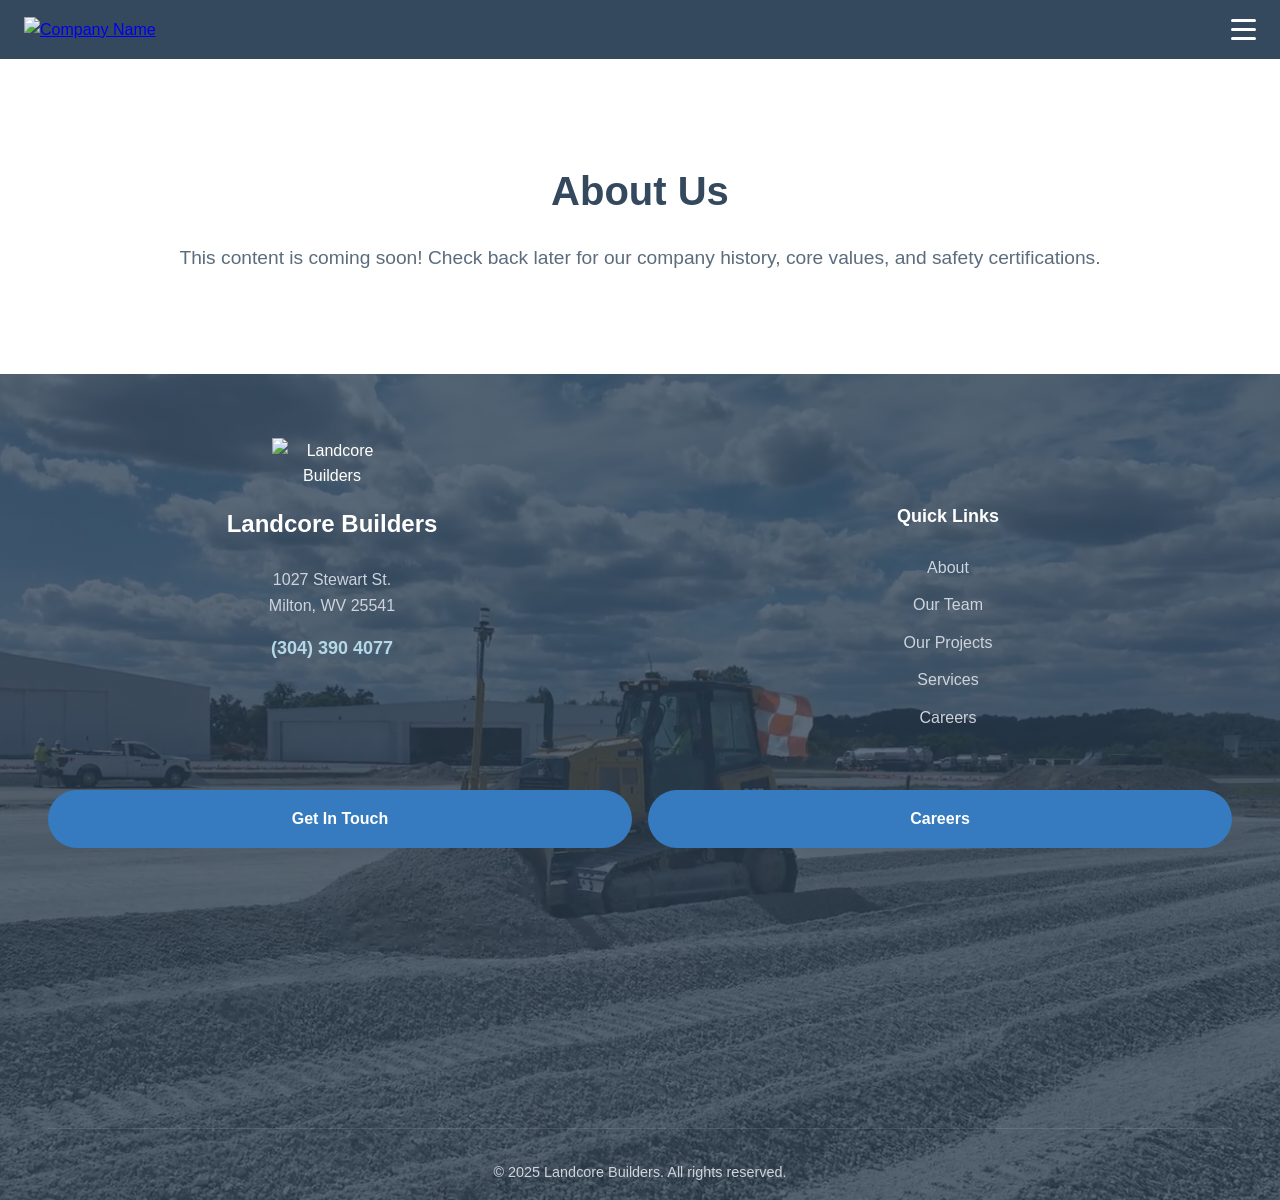
==== commit 309dccfc: "Fixed some links" ====
--- a/about.html
+++ b/about.html
@@ -60,7 +60,7 @@
                     Milton, WV 25541
                 </p>
                 <p class="footer-phone">
-                    <a href="tel:+13043904077">(304) 390-4077</a>
+                    <a href="tel:+13043904077">(304) 390 4077</a>
                 </p>
             </div>
 
@@ -69,10 +69,10 @@
                 <h4>Quick Links</h4>
                 <ul>
                     <li><a href="about.html">About</a></li>
-                    <li><a href="about.html">Our Team</a></li>
+                    <li><a href="team.html">Our Team</a></li>
                     <li><a href="projects.html">Our Projects</a></li>
                     <li><a href="services.html">Services</a></li>
-                    <li><a href="about.html">Careers</a></li>
+                    <li><a href="careers.html">Careers</a></li>
                 </ul>
             </div>
 
@@ -80,7 +80,7 @@
             <div class="footer-right">
                 <div class="footer-buttons">
                     <a href="contact.html" class="footer-cta-btn">Get In Touch</a>
-                    <a href="about.html#careers" class="footer-cta-btn">Careers</a>
+                    <a href="careers.html" class="footer-cta-btn">Careers</a>
                 </div>
                 
                 <div class="footer-map">
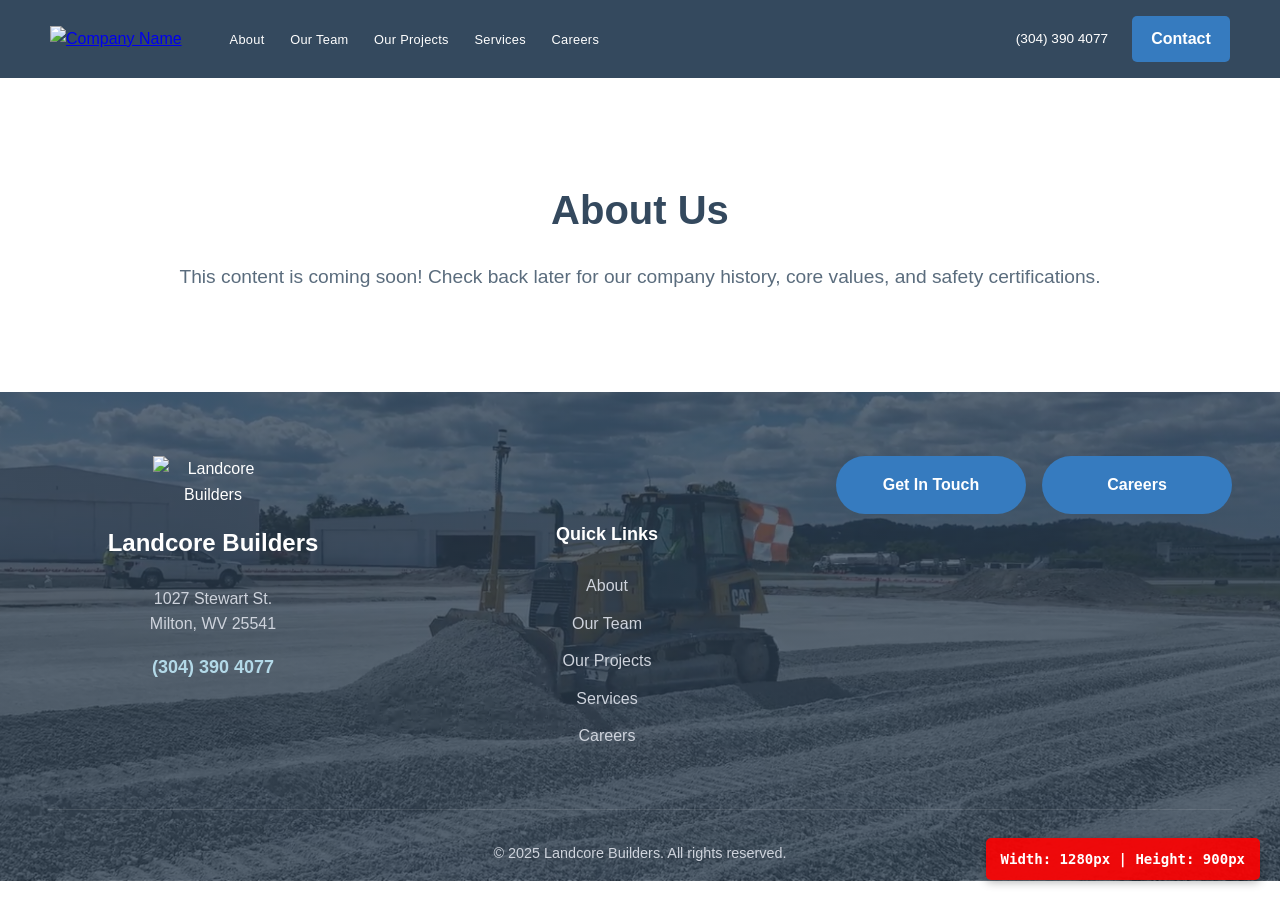
==== commit 6ea84f21: "Separated CSS files based HTML page" ====
--- a/about.html
+++ b/about.html
@@ -100,16 +100,9 @@
             <p>&copy; 2025 Landcore Builders. All rights reserved.</p>
         </div>
     </footer>
-    <script>
-        const hamburger = document.getElementById('hamburger');
-        const navLinks = document.querySelector('.nav-links');
 
-        if (hamburger && navLinks) {
-            hamburger.addEventListener('click', () => {
-                hamburger.classList.toggle('active');
-                navLinks.classList.toggle('active');
-            });
-        }
-    </script>
+    <div id="viewport-indicator"></div>
+
+<script src="js/main.js"></script>
 </body>
 </html>
--- a/css/main.css
+++ b/css/main.css
@@ -53,7 +53,7 @@
 {
     display: flex;
     list-style: none;
-    gap: 2.5rem;
+    gap: clamp(1rem, 2vw, 2.5rem);
     margin: 0;
     padding: 0;
 }
@@ -63,7 +63,7 @@
     text-decoration: none;
     color: white;
     font-weight: 500;
-    font-size: 0.95rem;
+    font-size: clamp(0.75rem, 1vw, 0.95rem);
     letter-spacing: 0.3px;
     transition: all 0.2s ease;
     position: relative;
@@ -80,7 +80,7 @@
 {
     color: white;
     text-decoration: none;
-    font-size: 1rem;
+    font-size: clamp(0.85rem, 1vw, 1rem);
     transition: color 0.3s;
 }
 
@@ -90,7 +90,7 @@
 .contact-btn 
 {
     background-color: #367BBF;  
-    padding: 0.625rem 1.25rem;
+    padding: clamp(0.5rem, 0.8vw, 0.625rem) clamp(0.9rem, 1.5vw, 1.25rem);
     border-radius: 0.3125rem;     
     color: white;
     text-decoration: none;
@@ -429,29 +429,27 @@
 }
 
 /* ===== TEAM SECTION - BASE STYLES ===== */
-.team-section {
-    padding: 0;
-    background-color: #f8f9fa;
-}
-
-.team-split {
-    display: block; /* Stacked by default */
-}
-
-.team-image {
+.team-section { padding: 0; }
+
+.team-split { display: block; }
+
+.team-image 
+{
     width: 100%;
     height: 600px;
     overflow: hidden;
 }
 
-.team-image img {
+.team-image img 
+{
     width: 100%;
     height: 100%;
     object-fit: cover;
     object-position: center 20%;
 }
 
-.team-content {
+.team-content 
+{
     background-color: white;
     padding: 5rem 4rem;
     text-align: center;
@@ -459,7 +457,8 @@
     margin: 0 auto;
 }
 
-.team-label {
+.team-label 
+{
     display: block;
     color: #367BBF;
     font-weight: 700;
@@ -468,25 +467,26 @@
     margin-bottom: 1.5rem;
 }
 
-.team-content h2 {
+.team-content h2 
+{
     font-size: 2.5rem;
     color: #34495e;
     margin-bottom: 1.5rem;
     line-height: 1.2;
 }
 
-.team-content p {
+.team-content p 
+{
     color: #5a6c7d;
     line-height: 1.8;
     margin-bottom: 1.5rem;
     font-size: 1.05rem;
 }
 
-.team-content p:last-of-type {
-    margin-bottom: 2.5rem;
-}
-
-.team-btn {
+.team-content p:last-of-type { margin-bottom: 2.5rem; }
+
+.team-btn 
+{
     display: inline-block;
     background-color: #367BBF;
     color: white;
@@ -498,7 +498,8 @@
     box-shadow: 0 4px 15px rgba(54, 123, 191, 0.3);
 }
 
-.team-btn:hover {
+.team-btn:hover 
+{
     background-color: #2c5f99;
     transform: translateY(-2px);
     box-shadow: 0 6px 20px rgba(54, 123, 191, 0.4);
@@ -909,7 +910,7 @@
     =================================== */
 
 /* SMALL TABLET: 801px to 1000px - Keep hamburger, stack team */
-@media (min-width: 801px) and (max-width: 1399px) 
+@media (min-width: 801px) and (max-width: 1199px) 
 {
     /* Navbar - Keep hamburger */
     .navbar 
@@ -1652,7 +1653,8 @@
    ========================================= */
 
 /* Dark Section Background */
-.culture-collage {
+.culture-collage 
+{
     background-color: #1a252f; /* Dark Slate Blue/Grey */
     min-height: 800px;
     position: relative;
@@ -1663,7 +1665,8 @@
     padding: 4rem 2rem;
 }
 
-.collage-container {
+.collage-container 
+{
     position: relative;
     width: 100%;
     max-width: 1400px;
@@ -1671,7 +1674,8 @@
 }
 
 /* Center Text */
-.collage-center {
+.collage-center 
+{
     position: absolute;
     top: 50%;
     left: 50%;
@@ -1682,7 +1686,8 @@
     max-width: 700px;
 }
 
-.collage-label {
+.collage-label 
+{
     color: #367BBF;
     font-weight: 700;
     letter-spacing: 2px;
@@ -1690,7 +1695,8 @@
     display: block;
 }
 
-.collage-center h1 {
+.collage-center h1 
+{
     color: white;
     font-size: 2.5rem;
     line-height: 1.3;
@@ -1698,14 +1704,16 @@
     text-shadow: 0 4px 20px rgba(0,0,0,0.8);
 }
 
-.president-name {
+.president-name 
+{
     color: #CED3DC;
     font-size: 1.2rem;
     font-style: italic;
 }
 
 /* Floating Card Base Style */
-.floating-card {
+.floating-card 
+{
     position: absolute;
     width: 280px;
     height: 200px;
@@ -1716,19 +1724,22 @@
     z-index: 5;
 }
 
-.floating-card:hover {
+.floating-card:hover 
+{
     transform: scale(1.05);
     z-index: 20;
 }
 
-.floating-card img {
+.floating-card img 
+{
     width: 100%;
     height: 100%;
     object-fit: cover;
 }
 
 /* Quote Box Inside Card */
-.collage-quote-box {
+.collage-quote-box 
+{
     background-color: #367BBF;
     color: white;
     height: 100%;
@@ -1740,14 +1751,16 @@
     text-align: center;
 }
 
-.collage-quote-box p {
+.collage-quote-box p 
+{
     font-size: 1rem;
     font-style: italic;
     margin-bottom: 1rem;
     line-height: 1.4;
 }
 
-.collage-quote-box span {
+.collage-quote-box span 
+{
     font-weight: 700;
     font-size: 0.85rem;
     text-transform: uppercase;
@@ -1763,25 +1776,30 @@
 .slide-in-left { animation: slideLeft 1.5s ease-out forwards; }
 .slide-in-right { animation: slideRight 1.5s ease-out forwards; }
 
-@keyframes slideLeft {
+@keyframes slideLeft 
+{
     from { opacity: 0; transform: translateX(-50px); }
     to { opacity: 1; transform: translateX(0); }
 }
 
-@keyframes slideRight {
+@keyframes slideRight 
+{
     from { opacity: 0; transform: translateX(50px); }
     to { opacity: 1; transform: translateX(0); }
 }
 
 /* Responsive: Stack on Mobile/Tablet */
-@media (max-width: 1000px) {
-    .culture-collage {
+@media (max-width: 1000px) 
+{
+    .culture-collage 
+    {
         height: auto;
         min-height: auto;
         padding: 4rem 1.5rem;
     }
     
-    .collage-container {
+    .collage-container 
+    {
         height: auto;
         display: flex;
         flex-direction: column;
@@ -1789,7 +1807,8 @@
         gap: 2rem;
     }
 
-    .collage-center, .floating-card {
+    .collage-center, .floating-card 
+    {
         position: relative;
         top: auto; left: auto; right: auto; bottom: auto;
         transform: none;
@@ -1807,37 +1826,43 @@
    LEADERSHIP GRID STYLES
    ========================================= */
 
-.leadership-section {
+.leadership-section 
+{
     background-color: #f4f6f7; /* Very light grey to separate from white footer */
     padding: 6rem 2rem;
 }
 
-.leadership-container {
+.leadership-container 
+{
     max-width: 1200px;
     margin: 0 auto;
 }
 
 /* Header Styling */
-.leadership-header {
+.leadership-header 
+{
     text-align: center;
     max-width: 700px;
     margin: 0 auto 4rem auto;
 }
 
-.leadership-header h2 {
+.leadership-header h2 
+{
     font-size: 2.5rem;
     color: #2c3e50;
     margin-bottom: 1rem;
 }
 
-.leadership-header p {
+.leadership-header p 
+{
     font-size: 1.1rem;
     color: #5a6c7d;
     line-height: 1.6;
 }
 
 /* The Grid Layout */
-.leader-grid {
+.leader-grid 
+{
     display: grid;
     /* Creates 3 columns that stack automatically on mobile */
     grid-template-columns: repeat(auto-fit, minmax(300px, 1fr));
@@ -1845,7 +1870,8 @@
 }
 
 /* Individual Card Design */
-.leader-card {
+.leader-card 
+{
     background-color: white;
     border-radius: 8px;
     overflow: hidden; /* Keeps image corners rounded */
@@ -1853,7 +1879,8 @@
     transition: transform 0.3s ease, box-shadow 0.3s ease;
 }
 
-.leader-card:hover {
+.leader-card:hover 
+{
     transform: translateY(-5px); /* Lifts up slightly */
     box-shadow: 0 12px 30px rgba(0,0,0,0.1);
 }
@@ -1866,7 +1893,8 @@
     background-color: #dbe4eb; /* Fallback color if image missing */
 }
 
-.leader-image img {
+.leader-image img 
+{
     width: 100%;
     height: 100%;
     object-fit: cover; /* Ensures face isn't stretched */
@@ -1874,17 +1902,17 @@
 }
 
 /* Text Content */
-.leader-info {
-    padding: 2rem;
-}
-
-.leader-info h3 {
+.leader-info { padding: 2rem; }
+
+.leader-info h3 
+{
     font-size: 1.5rem;
     color: #2c3e50;
     margin-bottom: 0.25rem;
 }
 
-.leader-title {
+.leader-title 
+{
     display: block;
     color: #367BBF; /* Brand Blue */
     font-weight: 700;
@@ -1894,7 +1922,8 @@
     margin-bottom: 1rem;
 }
 
-.leader-info p {
+.leader-info p 
+{
     color: #555;
     font-size: 0.95rem;
     line-height: 1.6;
@@ -1902,7 +1931,8 @@
 }
 
 /* Email Link Button */
-.leader-contact {
+.leader-contact 
+{
     text-decoration: none;
     color: #367BBF;
     font-weight: 600;
@@ -1910,115 +1940,29 @@
     transition: color 0.2s;
 }
 
-.leader-contact:hover {
-    color: #1a252f; /* Darker on hover */
-}
+.leader-contact:hover { color: #1a252f; }
 
 /* Responsive Fix */
-@media (max-width: 768px) {
+@media (max-width: 768px) 
+{
     .leadership-header h2 { font-size: 2rem; }
     .leader-image { height: 300px; }
 }
 
 
-/****** CONTACT PAGE ******/
-
-/* =========================================
-   8. CONTACT PAGE STYLES
-   ========================================= */
-
-/* --- Contact Hero/Header Section --- */
-.contact-hero {
-    background-color: #f4f6f7; /* Light gray background */
-    padding: 4rem 2rem;
-    text-align: center;
-}
-
-.contact-hero h1 {
-    font-size: 3rem;
-    color: #2c3e50; /* Dark text */
-    margin-bottom: 0.5rem;
-}
-
-.contact-hero p 
-{
-    font-size: 1.2rem;
-    color: #5a6c7d;
-}
-
-/* --- Contact Form Container (Single Column Layout) --- */
-.contact-split 
-{
-    display: grid;
-    /* Forces the form into a single, centralized column */
-    grid-template-columns: 1fr;
-    
-    /* Centers the form container and limits its maximum width */
-    max-width: 800px;
-    margin: 4rem auto;
-    gap: 4rem;
-    padding: 0 3rem;
-    align-items: start;
-}
-
-/* --- Form Styling --- */
-.contact-form-container h3 
-{
-    font-size: 2rem;
-    color: #34495e;
-    margin-bottom: 2rem;
-}
-
-.contact-form .form-group { margin-bottom: 1.5rem; }
-
-.contact-form label 
-{
-    display: block;
-    font-weight: 600;
-    color: #5a6c7d;
-    margin-bottom: 0.5rem;
-    font-size: 0.95rem;
-}
-
-.contact-form input,
-.contact-form textarea,
-.contact-form select {
-    width: 100%;
-    padding: 0.8rem 1rem;
-    border: 1px solid #dcdcdc;
-    border-radius: 4px;
-    font-size: 1rem;
-    color: #34495e;
-    transition: border-color 0.3s;
-}
-
-.contact-form input:focus,
-.contact-form textarea:focus,
-.contact-form select:focus {
-    border-color: #367BBF; /* Brand Blue on focus */
-    outline: none;
-}
-
-.contact-form .form-submit-center 
-{
-    text-align: center;     
-    margin-top: 2rem;
-}
-
-.consultation-btn { border-radius: 2rem; }
-
-.contact-form textarea { resize: vertical; }
-
-/* --- Responsive Adjustments --- */
-@media (max-width: 1000px) {
-    .contact-split {
-        /* Adjusts padding for smaller screens */
-        padding: 0 1.5rem;
-    }
-    
-    .contact-hero h1 { font-size: 2.5rem; }
-}
-
-@media (max-width: 600px) {
-    .contact-hero h1 { font-size: 2rem; }
-}+#viewport-indicator 
+{
+    position: fixed;
+    bottom: 20px;
+    right: 20px;
+    background: rgba(255, 0, 0, 0.9);
+    color: white;
+    padding: 10px 15px;
+    border-radius: 5px;
+    font-family: monospace;
+    font-size: 14px;
+    font-weight: bold;
+    z-index: 9999;
+    box-shadow: 0 2px 10px rgba(0, 0, 0, 0.3);
+}
+
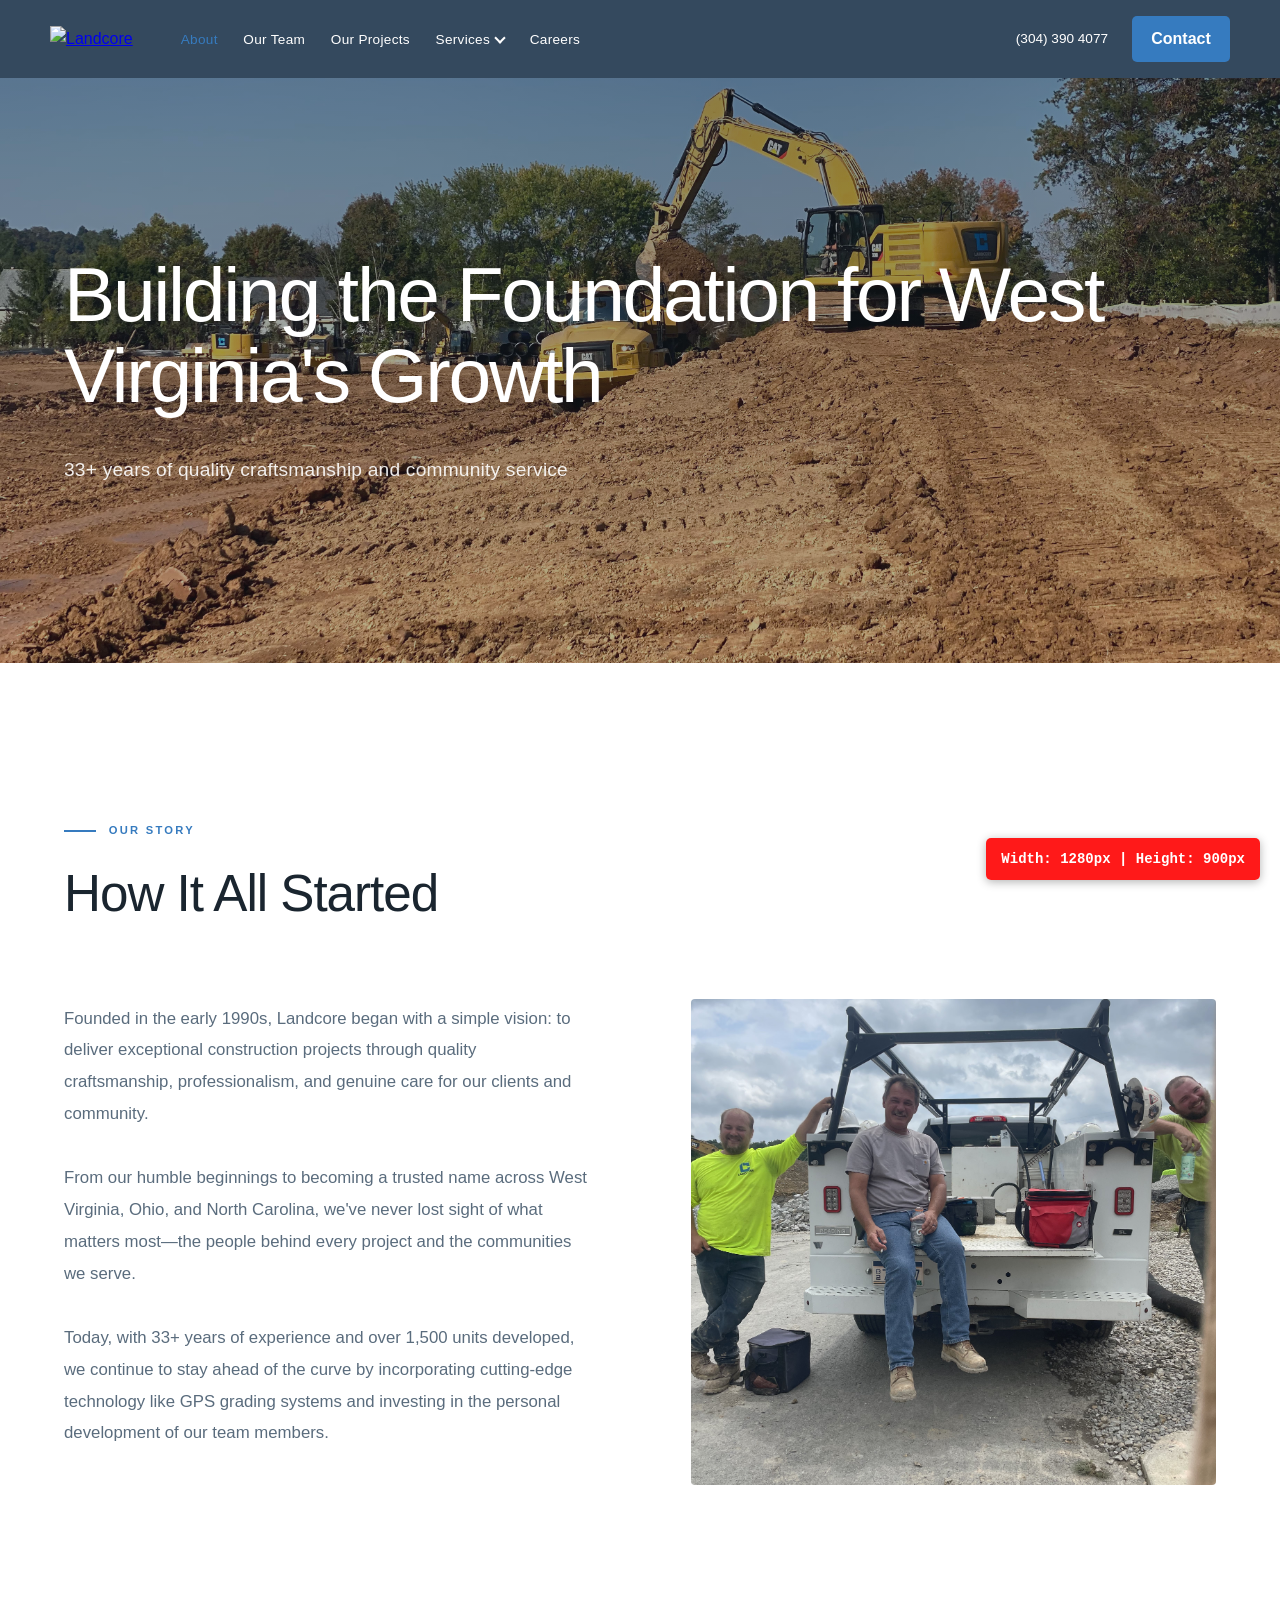
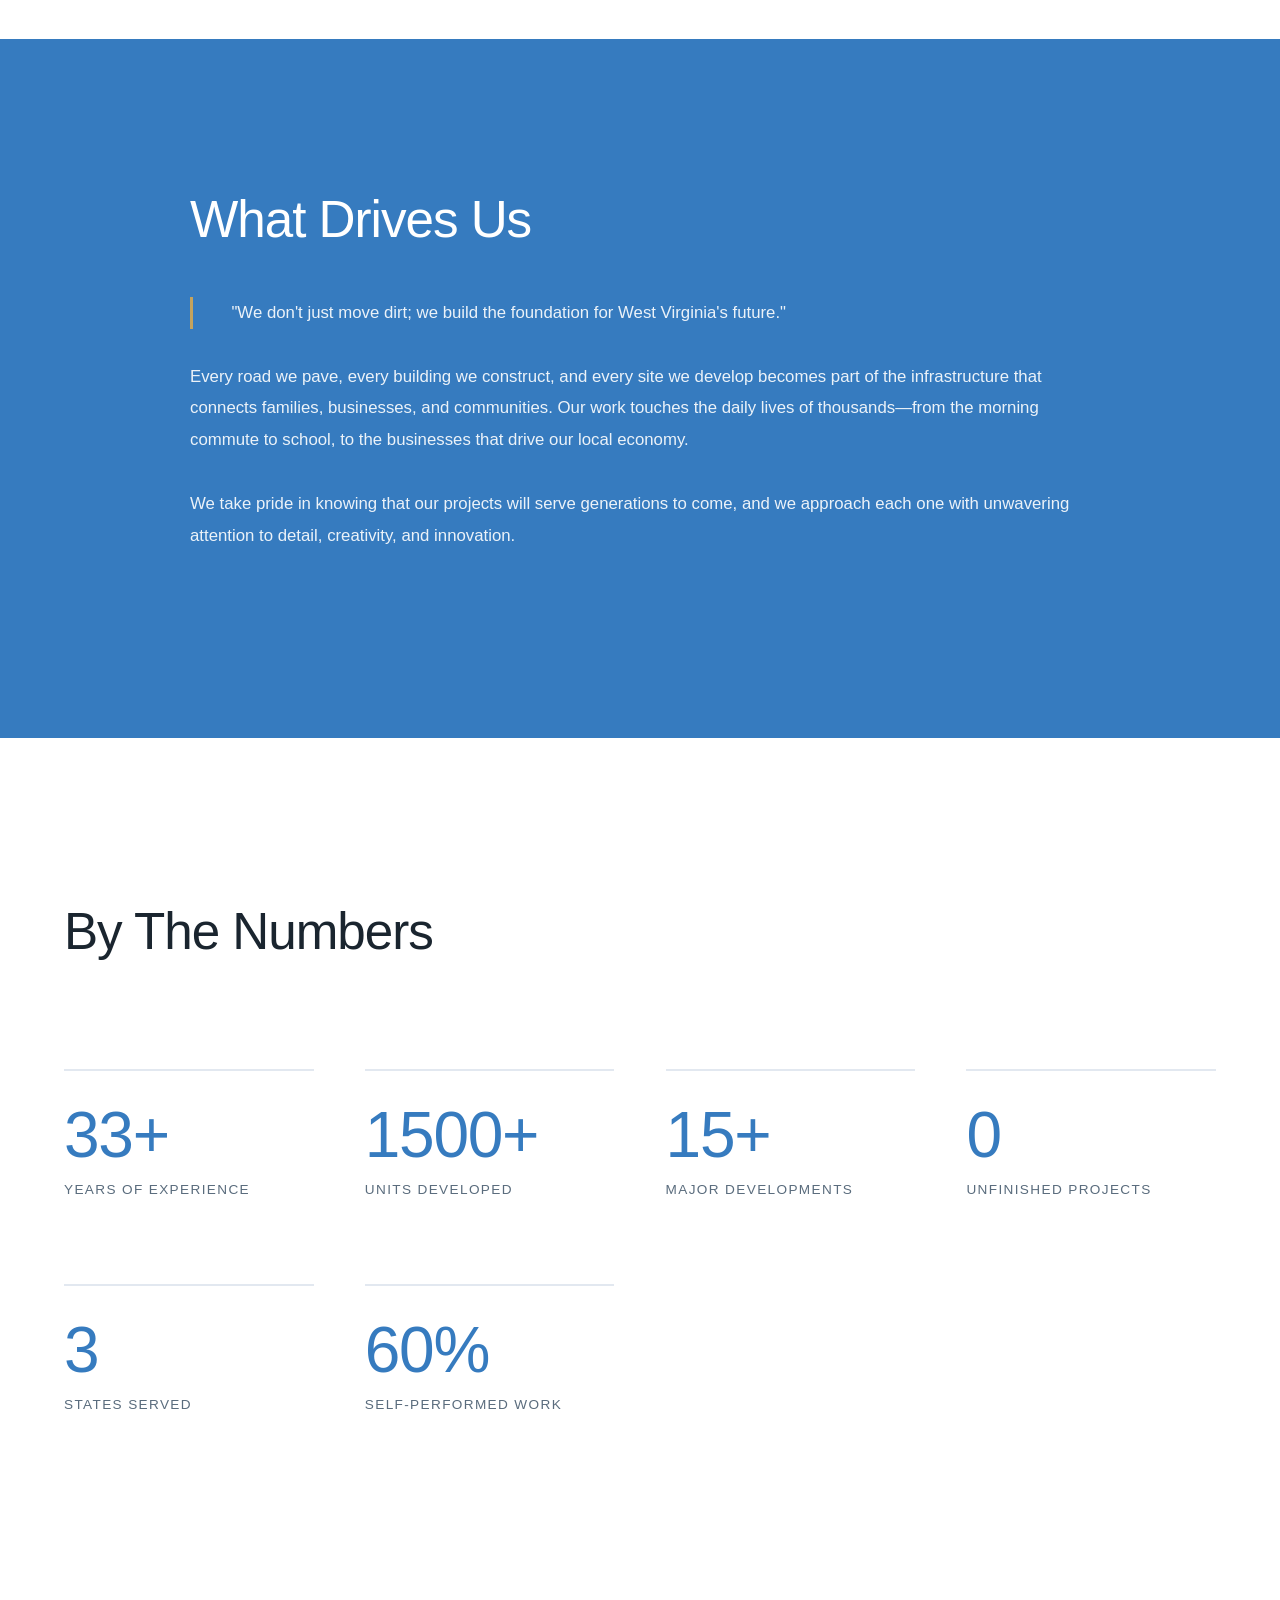
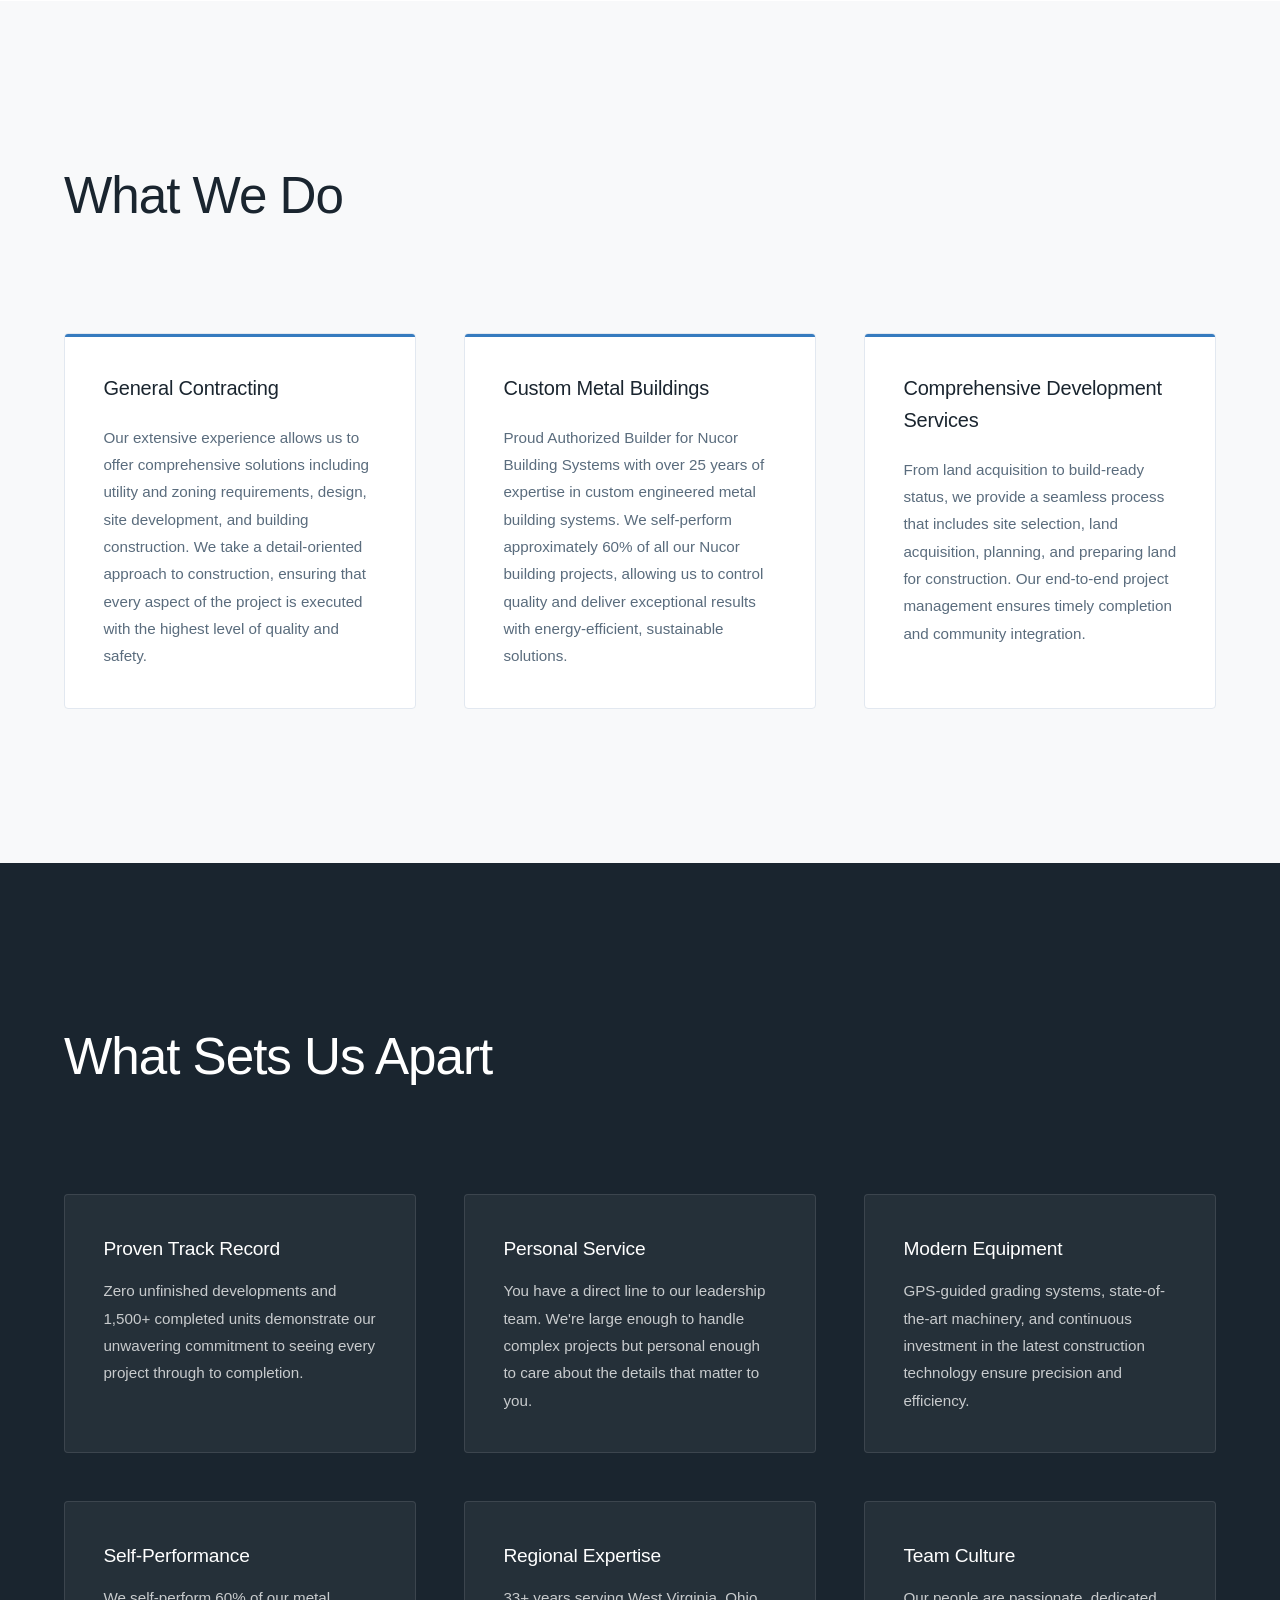
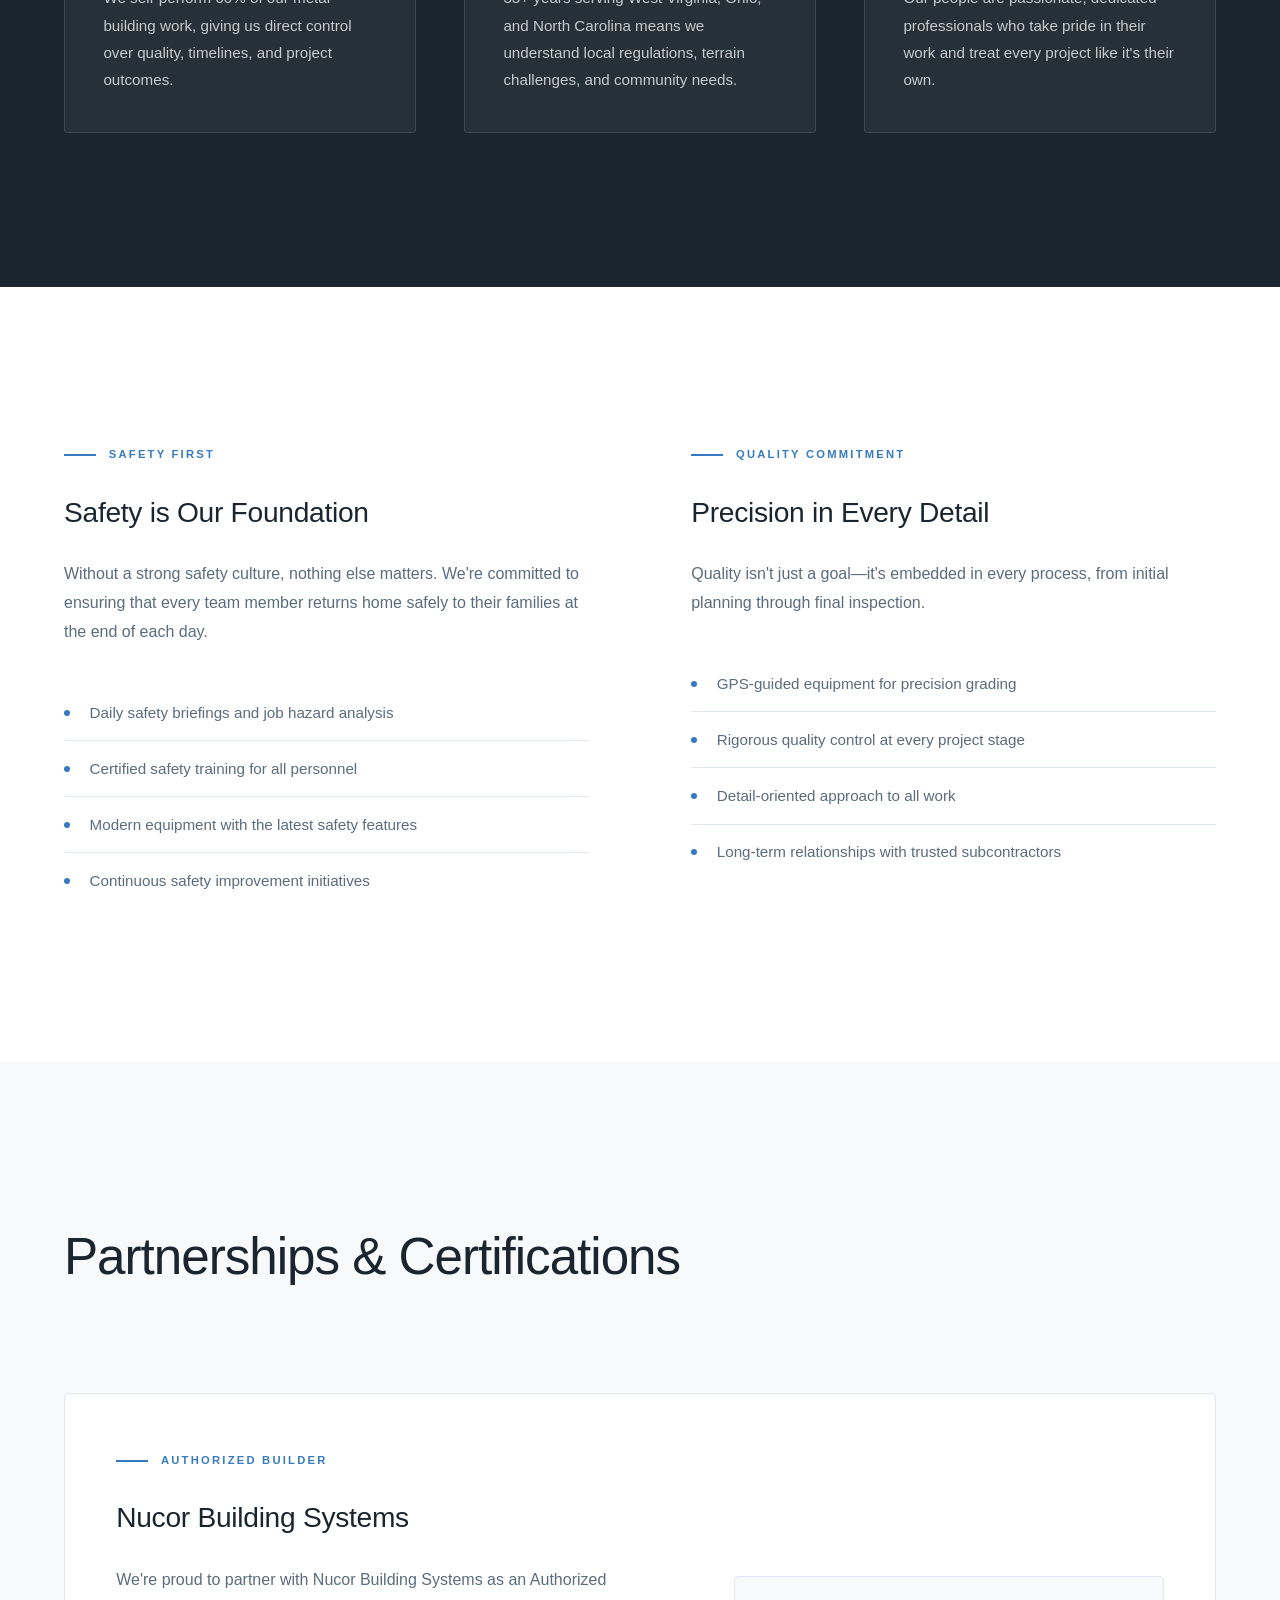
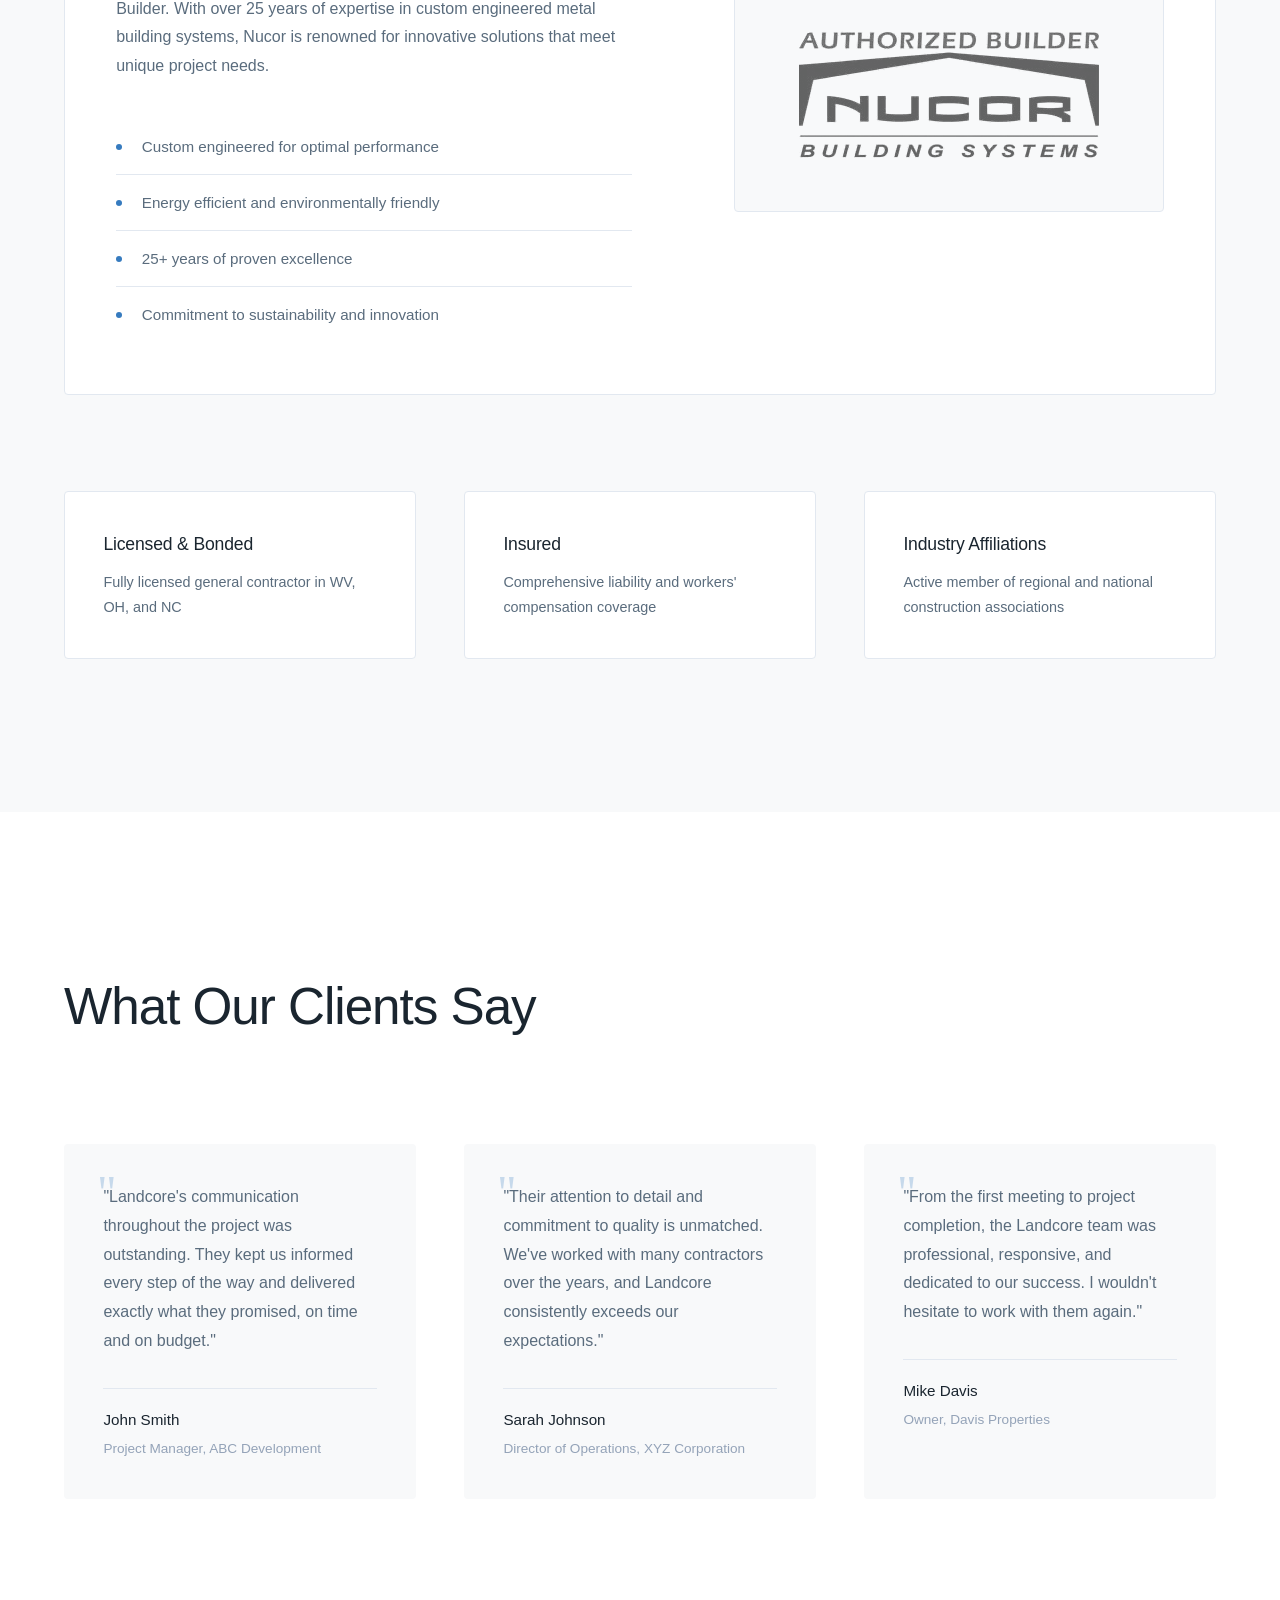
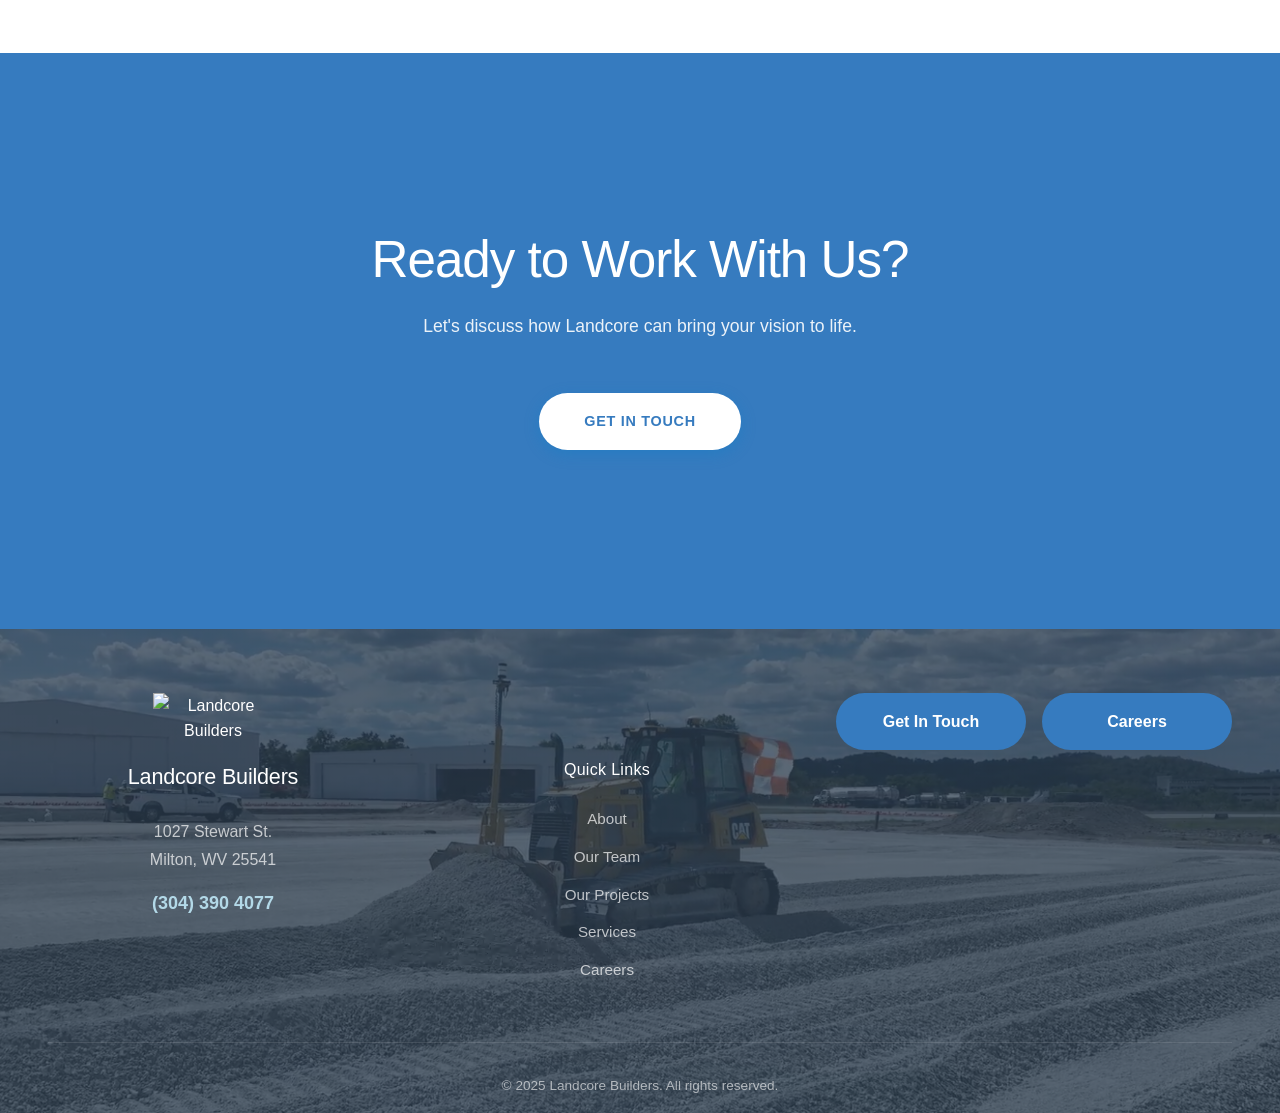
==== commit b35e6021: "Adding project pictures" ====
--- a/about.html
+++ b/about.html
@@ -3,31 +3,36 @@
 <head>
     <meta charset="UTF-8">
     <meta name="viewport" content="width=device-width, initial-scale=1.0">
-    <title>About Us - Landcore</title>
-    <link rel="stylesheet" href="css/main.css"> 
+    <title>About Us - Landcore Builders</title>
+    <link rel="stylesheet" href="css/main.css">
+    <link rel="stylesheet" href="css/about.css">
 </head>
 <body>
 
-    <!-- Navbar - separate and always accessible -->
     <nav class="navbar">
         <div class="nav-left">
             <div class="logo"> 
                 <a href="index.html">
-                    <img src="images/LC-logo-no-logo.tiff" alt="Company Name">
+                    <img src="images/LC-logo-no-logo.tiff" alt="Landcore">
                 </a>
             </div>
-
             <ul class="nav-links" id="navLinks">
-                <li><a href="about.html">About</a></li>
+                <li><a href="about.html" class="active">About</a></li>
                 <li><a href="team.html">Our Team</a></li>
                 <li><a href="projects.html">Our Projects</a></li>
-                <li><a href="services.html">Services</a></li>
+                <li class="dropdown">
+                    <a>Services</a>
+                    <ul class="dropdown-menu">
+                        <li><a href="site_work.html">Site Work & Infrastructure</a></li>
+                        <li><a href="building_construction.html">Building Construction</a></li>
+                        <li><a href="land_development.html">Land Development</a></li>
+                    </ul>
+                </li>
                 <li><a href="careers.html">Careers</a></li>
                 <li class="mobile-only"><a href="contact.html" class="contact-btn">Contact Us</a></li>
             </ul>
         </div>
 
-        <!-- Hamburger Menu Button (only shows on mobile) -->
         <button class="hamburger" id="hamburger">
             <span></span>
             <span></span>
@@ -36,22 +41,276 @@
 
         <div class="nav-right">
             <a href="tel:+13043904077" class="phone-number">(304) 390 4077</a>
-            <a href="contact.html" class="contact-btn">Contact</a></li>
+            <a href="contact.html" class="contact-btn">Contact</a>
         </div>
     </nav>
-    <main class="coming-soon-content">
-        <section style="padding: 100px 20px; text-align: center;">
-            <h1 style="font-size: 2.5rem; color: #34495e; margin-bottom: 20px;">About Us</h1>
-            <p style="font-size: 1.2rem; color: #5a6c7d;">
-                This content is coming soon! Check back later for our company history, core values, and safety certifications.
-            </p>
-        </section>
-    </main>
+
+    <!-- ABOUT HERO -->
+    <section class="about-hero">
+        <img src="images/about_hero.jpg" alt="Landcore Builders">
+        <div class="about-hero-overlay">
+            <div class="container">
+                <h1>Building the Foundation for West Virginia's Growth</h1>
+                <p>33+ years of quality craftsmanship and community service</p>
+            </div>
+        </div>
+    </section>
+
+    <!-- OUR STORY -->
+    <section class="our-story-section">
+        <div class="container">
+            <span class="section-label">OUR STORY</span>
+            <h2>How It All Started</h2>
+            <div class="story-grid">
+                <div class="story-text">
+                    <p>Founded in the early 1990s, Landcore began with a simple vision: to deliver exceptional construction projects through quality craftsmanship, professionalism, and genuine care for our clients and community.</p>
+                    <p>From our humble beginnings to becoming a trusted name across West Virginia, Ohio, and North Carolina, we've never lost sight of what matters most—the people behind every project and the communities we serve.</p>
+                    <p>Today, with 33+ years of experience and over 1,500 units developed, we continue to stay ahead of the curve by incorporating cutting-edge technology like GPS grading systems and investing in the personal development of our team members.</p>
+                </div>
+                <div class="story-image">
+                    <img src="images/about_started.jpg" alt="Landcore through the years">
+                </div>
+            </div>
+        </div>
+    </section>
+
+    <!-- OUR MISSION -->
+    <section class="mission-section">
+        <div class="container">
+            <div class="mission-content">
+                <h2>What Drives Us</h2>
+                <p class="mission-statement">"We don't just move dirt; we build the foundation for West Virginia's future."</p>
+                <p>Every road we pave, every building we construct, and every site we develop becomes part of the infrastructure that connects families, businesses, and communities. Our work touches the daily lives of thousands—from the morning commute to school, to the businesses that drive our local economy.</p>
+                <p>We take pride in knowing that our projects will serve generations to come, and we approach each one with unwavering attention to detail, creativity, and innovation.</p>
+            </div>
+        </div>
+    </section>
+
+    <!-- BY THE NUMBERS -->
+    <section class="numbers-section">
+        <div class="container">
+            <h2>By The Numbers</h2>
+            <div class="numbers-grid">
+                <div class="number-card">
+                    <div class="number">33+</div>
+                    <p>Years of Experience</p>
+                </div>
+                <div class="number-card">
+                    <div class="number">1500+</div>
+                    <p>Units Developed</p>
+                </div>
+                <div class="number-card">
+                    <div class="number">15+</div>
+                    <p>Major Developments</p>
+                </div>
+                <div class="number-card">
+                    <div class="number">0</div>
+                    <p>Unfinished Projects</p>
+                </div>
+                <div class="number-card">
+                    <div class="number">3</div>
+                    <p>States Served</p>
+                </div>
+                <div class="number-card">
+                    <div class="number">60%</div>
+                    <p>Self-Performed Work</p>
+                </div>
+            </div>
+        </div>
+    </section>
+
+    <!-- WHAT WE DO -->
+    <section class="what-we-do-section">
+        <div class="container">
+            <h2>What We Do</h2>
+            <div class="services-grid">
+                
+                <div class="service-block">
+                    <h3>General Contracting</h3>
+                    <p>Our extensive experience allows us to offer comprehensive solutions including utility and zoning requirements, design, site development, and building construction. We take a detail-oriented approach to construction, ensuring that every aspect of the project is executed with the highest level of quality and safety.</p>
+                </div>
+
+                <div class="service-block">
+                    <h3>Custom Metal Buildings</h3>
+                    <p>Proud Authorized Builder for Nucor Building Systems with over 25 years of expertise in custom engineered metal building systems. We self-perform approximately 60% of all our Nucor building projects, allowing us to control quality and deliver exceptional results with energy-efficient, sustainable solutions.</p>
+                </div>
+
+                <div class="service-block">
+                    <h3>Comprehensive Development Services</h3>
+                    <p>From land acquisition to build-ready status, we provide a seamless process that includes site selection, land acquisition, planning, and preparing land for construction. Our end-to-end project management ensures timely completion and community integration.</p>
+                </div>
+
+            </div>
+        </div>
+    </section>
+
+    <!-- WHAT SETS US APART -->
+    <section class="differentiators-section">
+        <div class="container">
+            <h2>What Sets Us Apart</h2>
+            <div class="differentiators-grid">
+                
+                <div class="diff-card">
+                    <div class="diff-icon">✓</div>
+                    <h3>Proven Track Record</h3>
+                    <p>Zero unfinished developments and 1,500+ completed units demonstrate our unwavering commitment to seeing every project through to completion.</p>
+                </div>
+
+                <div class="diff-card">
+                    <div class="diff-icon">✓</div>
+                    <h3>Personal Service</h3>
+                    <p>You have a direct line to our leadership team. We're large enough to handle complex projects but personal enough to care about the details that matter to you.</p>
+                </div>
+
+                <div class="diff-card">
+                    <div class="diff-icon">✓</div>
+                    <h3>Modern Equipment</h3>
+                    <p>GPS-guided grading systems, state-of-the-art machinery, and continuous investment in the latest construction technology ensure precision and efficiency.</p>
+                </div>
+
+                <div class="diff-card">
+                    <div class="diff-icon">✓</div>
+                    <h3>Self-Performance</h3>
+                    <p>We self-perform 60% of our metal building work, giving us direct control over quality, timelines, and project outcomes.</p>
+                </div>
+
+                <div class="diff-card">
+                    <div class="diff-icon">✓</div>
+                    <h3>Regional Expertise</h3>
+                    <p>33+ years serving West Virginia, Ohio, and North Carolina means we understand local regulations, terrain challenges, and community needs.</p>
+                </div>
+
+                <div class="diff-card">
+                    <div class="diff-icon">✓</div>
+                    <h3>Team Culture</h3>
+                    <p>Our people are passionate, dedicated professionals who take pride in their work and treat every project like it's their own.</p>
+                </div>
+
+            </div>
+        </div>
+    </section>
+
+    <!-- SAFETY & QUALITY -->
+    <section class="safety-quality-section">
+        <div class="container">
+            <div class="safety-quality-grid">
+                
+                <div class="safety-box">
+                    <span class="section-label">SAFETY FIRST</span>
+                    <h2>Safety is Our Foundation</h2>
+                    <p>Without a strong safety culture, nothing else matters. We're committed to ensuring that every team member returns home safely to their families at the end of each day.</p>
+                    <ul class="safety-list">
+                        <li>Daily safety briefings and job hazard analysis</li>
+                        <li>Certified safety training for all personnel</li>
+                        <li>Modern equipment with the latest safety features</li>
+                        <li>Continuous safety improvement initiatives</li>
+                    </ul>
+                </div>
+
+                <div class="quality-box">
+                    <span class="section-label">QUALITY COMMITMENT</span>
+                    <h2>Precision in Every Detail</h2>
+                    <p>Quality isn't just a goal—it's embedded in every process, from initial planning through final inspection.</p>
+                    <ul class="quality-list">
+                        <li>GPS-guided equipment for precision grading</li>
+                        <li>Rigorous quality control at every project stage</li>
+                        <li>Detail-oriented approach to all work</li>
+                        <li>Long-term relationships with trusted subcontractors</li>
+                    </ul>
+                </div>
+
+            </div>
+        </div>
+    </section>
+
+    <!-- PARTNERSHIPS & CERTIFICATIONS -->
+    <section class="partnerships-section">
+        <div class="container">
+            <h2>Partnerships & Certifications</h2>
+            
+            <!-- Nucor Partnership -->
+            <div class="partnership-highlight">
+                <div class="partnership-text">
+                    <span class="section-label">AUTHORIZED BUILDER</span>
+                    <h3>Nucor Building Systems</h3>
+                    <p>We're proud to partner with Nucor Building Systems as an Authorized Builder. With over 25 years of expertise in custom engineered metal building systems, Nucor is renowned for innovative solutions that meet unique project needs.</p>
+                    <ul class="partnership-benefits">
+                        <li>Custom engineered for optimal performance</li>
+                        <li>Energy efficient and environmentally friendly</li>
+                        <li>25+ years of proven excellence</li>
+                        <li>Commitment to sustainability and innovation</li>
+                    </ul>
+                </div>
+                <div class="partnership-logo">
+                    <img src="images/nucor-authorized-builder-no-background.png" alt="Nucor Building Systems">
+                </div>
+            </div>
+
+            <!-- Certifications (add as needed) -->
+            <div class="certifications-grid">
+                <div class="cert-item">
+                    <h4>Licensed & Bonded</h4>
+                    <p>Fully licensed general contractor in WV, OH, and NC</p>
+                </div>
+                <div class="cert-item">
+                    <h4>Insured</h4>
+                    <p>Comprehensive liability and workers' compensation coverage</p>
+                </div>
+                <div class="cert-item">
+                    <h4>Industry Affiliations</h4>
+                    <p>Active member of regional and national construction associations</p>
+                </div>
+            </div>
+
+        </div>
+    </section>
+
+    <!-- TESTIMONIALS (Optional - add if you have them) -->
+    <section class="testimonials-section">
+        <div class="container">
+            <h2>What Our Clients Say</h2>
+            <div class="testimonials-grid">
+                
+                <div class="testimonial-card">
+                    <p class="testimonial-text">"Landcore's communication throughout the project was outstanding. They kept us informed every step of the way and delivered exactly what they promised, on time and on budget."</p>
+                    <div class="testimonial-author">
+                        <strong>John Smith</strong>
+                        <span>Project Manager, ABC Development</span>
+                    </div>
+                </div>
+
+                <div class="testimonial-card">
+                    <p class="testimonial-text">"Their attention to detail and commitment to quality is unmatched. We've worked with many contractors over the years, and Landcore consistently exceeds our expectations."</p>
+                    <div class="testimonial-author">
+                        <strong>Sarah Johnson</strong>
+                        <span>Director of Operations, XYZ Corporation</span>
+                    </div>
+                </div>
+
+                <div class="testimonial-card">
+                    <p class="testimonial-text">"From the first meeting to project completion, the Landcore team was professional, responsive, and dedicated to our success. I wouldn't hesitate to work with them again."</p>
+                    <div class="testimonial-author">
+                        <strong>Mike Davis</strong>
+                        <span>Owner, Davis Properties</span>
+                    </div>
+                </div>
+
+            </div>
+        </div>
+    </section>
+
+    <!-- CTA SECTION -->
+    <section class="about-cta-section">
+        <div class="container">
+            <h2>Ready to Work With Us?</h2>
+            <p>Let's discuss how Landcore can bring your vision to life.</p>
+            <a href="contact.html" class="consultation-btn">Get In Touch</a>
+        </div>
+    </section>
 
     <!-- Footer -->
     <footer class="footer">
         <div class="footer-content">
-            <!-- Left: Logo and Company Info -->
             <div class="footer-brand">
                 <img src="images/LC-logo-no-logo.tiff" alt="Landcore Builders" class="footer-logo">
                 <h3>Landcore Builders</h3>
@@ -64,7 +323,6 @@
                 </p>
             </div>
 
-            <!-- Center: Navigation Links -->
             <div class="footer-nav">
                 <h4>Quick Links</h4>
                 <ul>
@@ -76,7 +334,6 @@
                 </ul>
             </div>
 
-            <!-- Right: Map and CTA Button -->
             <div class="footer-right">
                 <div class="footer-buttons">
                     <a href="contact.html" class="footer-cta-btn">Get In Touch</a>
@@ -103,6 +360,6 @@
 
     <div id="viewport-indicator"></div>
 
-<script src="js/main.js"></script>
+    <script src="js/main.js"></script>
 </body>
 </html>
--- a/css/main.css
+++ b/css/main.css
@@ -11,7 +11,6 @@
     font-family: Arial, sans-serif;
     line-height: 1.6;
 
-    cursor: pointer;
     -webkit-tap-highlight-color: transparent;
 }
 
@@ -45,6 +44,80 @@
     gap: 1.5rem;
 }
 
+.dropdown {
+    position: relative;
+}
+
+.dropdown > a::after {
+    content: '';
+    display: inline-block;
+    width: 6px;
+    height: 6px;
+    border-right: 2px solid currentColor;
+    border-bottom: 2px solid currentColor;
+    transform: rotate(45deg);
+    margin-left: 6px;
+    margin-bottom: 2px;
+}
+
+.dropdown-menu {
+    position: absolute;
+    top: 100%;
+    left: 0;
+    background: #367BBF;
+    min-width: 220px;
+    box-shadow: 0 4px 12px rgba(0,0,0,0.15);
+    opacity: 0;
+    visibility: hidden;
+    transform: translateY(10px);
+    transition: opacity 0.25s ease, transform 0.25s ease, visibility 0.25s;
+    list-style: none;
+    padding: 0.5rem 0;
+    margin: 0;
+    z-index: 100;
+}
+
+.dropdown:hover .dropdown-menu {
+    opacity: 1;
+    visibility: visible;
+    transform: translateY(0);
+}
+
+.dropdown-menu li {
+    margin: 0;
+}
+
+.dropdown-menu a 
+{
+    display: block;
+    padding: 0.75rem 1.25rem;
+    color: #fff;
+    text-decoration: none;
+    font-size: 0.95rem;
+}
+
+.navbar .dropdown-menu a:hover 
+{
+    text-decoration: underline;
+    background: transparent;
+    color: #fff;
+    transform: none;
+}
+
+.dropdown > a {
+    cursor: pointer;
+}
+
+.dropdown > a:hover {
+    color: #fff;
+    transform: none;
+}
+
+.navbar .dropdown-menu a.active {
+    color: #fff;
+    text-decoration: underline;
+}
+
 .logo img { height: 50px; }
 
 .mobile-only { display: none; }
@@ -63,7 +136,7 @@
     text-decoration: none;
     color: white;
     font-weight: 500;
-    font-size: clamp(0.75rem, 1vw, 0.95rem);
+    font-size: clamp(0.85rem, 1vw, 1.1rem);
     letter-spacing: 0.3px;
     transition: all 0.2s ease;
     position: relative;
@@ -80,7 +153,7 @@
 {
     color: white;
     text-decoration: none;
-    font-size: clamp(0.85rem, 1vw, 1rem);
+    font-size: clamp(0.85rem, 1vw, 1.1rem);
     transition: color 0.3s;
 }
 
@@ -109,7 +182,7 @@
     background-attachment: fixed;
     color: white;
     text-align: left;
-    padding: 8rem 7rem;
+    padding: clamp(6rem, 12vw, 10rem) clamp(2rem, 7vw, 7rem);
     min-height: 95vh;
     display: flex;
     flex-direction: column;
@@ -120,21 +193,22 @@
 
 .hero h1 
 {
-    font-size: 3.5rem;
-    font-weight: 800;
+    font-size: clamp(2.5rem, 5vw, 4.5rem);
+    font-weight: 300;
+    letter-spacing: -0.02em;
     line-height: 1.1;
-    margin-bottom: 2rem;
-    letter-spacing: -1px;
+    margin-bottom: clamp(1.5rem, 3vw, 2rem);
     text-shadow: 2px 2px 4px rgba(0,0,0,0.3);
 }
 
 .hero p 
 {
-    font-size: 1.2rem;
-    font-weight: 500;
+    font-size: clamp(1.1rem, 1.4vw, 1.3rem);
+    font-weight: 400;
     max-width: 500px;
-    margin: 0 0 3rem 0;
-    line-height: 1.6;
+    margin: 0 0 clamp(2rem, 4vw, 3rem) 0;
+    line-height: 1.7;
+    letter-spacing: 0.01em;
 }
 
 .hero-buttons 
@@ -166,8 +240,8 @@
 /* Trust Bar Section */
 .trust-bar 
 {
-    background-color: #CED3DC;
-    padding: 1.5rem 1.25rem;
+    background-color: #f8f9fa;
+    padding: clamp(1.5rem, 3vw, 2rem) clamp(1rem, 2vw, 1.25rem);
     text-align: center;
 }
 
@@ -189,17 +263,20 @@
 
 .stat h3
 {
-    font-size: 3rem;
+    font-size: clamp(2.5rem, 4vw, 3.5rem);
     color: #367BBF;
-    font-weight: 700;
+    font-weight: 300;
+    letter-spacing: -0.02em;
     margin-bottom: 0.5rem;
 }
 
 .stat p
 {
-    font-size: 1rem;
-    color: #2c3e50;
+    font-size: clamp(0.9rem, 1vw, 1rem);
+    color: #5a6c7d;
     font-weight: 500;
+    text-transform: uppercase;
+    letter-spacing: 0.08em;
 }
 
 .stat img
@@ -219,11 +296,11 @@
 
 .intro-main
 {
-    font-size: 1.5rem;  /* Bigger, bolder statement */
-    color: #555;
-    margin-bottom: 1rem;
-    line-height: 1.4;
-    max-width: 600px;
+    font-size: clamp(1.05rem, 1.2vw, 1.15rem);
+    color: #5a6c7d;
+    line-height: 1.8;
+    max-width: 700px;
+    font-weight: 400;
 }
 
 .intro-sub
@@ -359,8 +436,9 @@
 .service-title h3
 {
     color: white;
-    font-size: 1.75rem;
-    font-weight: 700;
+    font-size: clamp(1.5rem, 2vw, 1.85rem);
+    font-weight: 400;
+    letter-spacing: -0.01em;
     margin: 0;
     text-align: center;
 }
@@ -390,20 +468,21 @@
 /* Overlay Title (centered) */
 .service-overlay h3
 {
-    font-size: 1.75rem;
+    font-size: clamp(1.5rem, 2vw, 1.85rem);
     color: white;
     margin-bottom: 1rem;
-    font-weight: 700;
-}
-
-/* Overlay Description */
+    font-weight: 400;
+    letter-spacing: -0.01em;
+}
+
 .service-overlay p
 {
-    font-size: 1rem;
-    color: rgba(255, 255, 255, 0.95);
-    line-height: 1.6;
+    font-size: clamp(0.95rem, 1.05vw, 1.05rem);
+    color: rgba(255, 255, 255, 0.9);
+    line-height: 1.7;
     margin-bottom: 1.5rem;
     max-width: 400px;
+    font-weight: 400;
 }
 
 /* Learn More Button */
@@ -461,18 +540,21 @@
 {
     display: block;
     color: #367BBF;
-    font-weight: 700;
-    font-size: 0.875rem;
-    letter-spacing: 2px;
-    margin-bottom: 1.5rem;
+    font-weight: 600;
+    font-size: clamp(0.7rem, 0.85vw, 0.8rem);
+    letter-spacing: 0.2em;
+    text-transform: uppercase;
+    margin-bottom: clamp(1.25rem, 2vw, 1.5rem);
 }
 
 .team-content h2 
 {
-    font-size: 2.5rem;
-    color: #34495e;
-    margin-bottom: 1.5rem;
-    line-height: 1.2;
+    font-size: clamp(2rem, 3vw, 2.5rem);
+    font-weight: 300;
+    letter-spacing: -0.02em;
+    color: #1a252f;
+    margin-bottom: clamp(1.25rem, 2vw, 1.5rem);
+    line-height: 1.1;
 }
 
 .team-content p 
@@ -480,8 +562,10 @@
     color: #5a6c7d;
     line-height: 1.8;
     margin-bottom: 1.5rem;
-    font-size: 1.05rem;
-}
+    font-size: clamp(1rem, 1.1vw, 1.1rem);
+    font-weight: 400;
+}
+
 
 .team-content p:last-of-type { margin-bottom: 2.5rem; }
 
@@ -531,8 +615,9 @@
 
 .projects-header h2 
 {
-    font-size: 2.5rem;
-    font-weight: 700;
+    font-size: clamp(2rem, 3vw, 2.75rem);
+    font-weight: 300;
+    letter-spacing: -0.02em;
 }
 
 .see-more-projects 
@@ -629,17 +714,19 @@
 
 .project-info h3 
 {
-    font-size: 1.75rem;
+    font-size: clamp(1.5rem, 2vw, 1.85rem);
     margin-bottom: 1rem;
     color: white;
-    font-weight: 700;
+    font-weight: 400;
+    letter-spacing: -0.01em;
 }
 
 .project-info p 
 {
-    font-size: 1rem;
-    line-height: 1.6;
-    color: rgba(255, 255, 255, 0.9);
+    font-size: clamp(0.95rem, 1.1vw, 1.05rem);
+    line-height: 1.7;
+    color: rgba(255, 255, 255, 0.85);
+    font-weight: 400;
 }
 
 /* Carousel Arrows */
@@ -750,16 +837,19 @@
 
 .footer-brand h3
 {
-    font-size: 1.5rem;
+    font-size: clamp(1.35rem, 1.6vw, 1.5rem);
+    font-weight: 400;
+    letter-spacing: -0.01em;
     color: white;
     margin-bottom: 1.5rem;
 }
 
 .footer-address
 {
-    color: #CED3DC;
-    line-height: 1.6;
+    color: rgba(255, 255, 255, 0.7);
+    line-height: 1.7;
     margin-bottom: 1rem;
+    font-weight: 400;
 }
 
 .footer-phone a
@@ -785,10 +875,11 @@
 
 .footer-nav h4
 {
-    font-size: 1.125rem;
+    font-size: clamp(1rem, 1.15vw, 1.1rem);
     color: white;
     margin-bottom: 1.5rem;
-    font-weight: 600;
+    font-weight: 500;
+    letter-spacing: 0.02em;
 }
 
 .footer-nav ul
@@ -802,10 +893,11 @@
 
 .footer-nav a
 {
-    color: #CED3DC;
+    color: rgba(255, 255, 255, 0.7);
     text-decoration: none;
-    transition: color 0.3s;
-    font-size: 1rem;
+    transition: color 0.4s cubic-bezier(0.25, 0.46, 0.45, 0.94);
+    font-size: clamp(0.95rem, 1.05vw, 1rem);
+    font-weight: 400;
 }
 
 .footer-nav a:hover { color: #367BBF; }
@@ -867,8 +959,9 @@
 
 .footer-bottom p
 {
-    color: #CED3DC;
-    font-size: 0.9rem;
+    color: rgba(255, 255, 255, 0.6);
+    font-size: clamp(0.85rem, 0.95vw, 0.9rem);
+    font-weight: 400;
 }
 
 
@@ -1093,6 +1186,10 @@
         font-size: 2rem;
     }
     
+    .arrow-left { left: 5px; }
+
+    .arrow-right { right: 5px; }
+
     .project-slide 
     {
         min-width: 600px;
@@ -1339,11 +1436,16 @@
         
     .carousel-arrow 
     {
-        width: 40px;
-        height: 40px;
-        font-size: 1.5rem;
-    }
-    
+        width: 36px;
+        height: 36px;
+        font-size: 1.3rem;
+        top: 38%;
+    }
+    
+    .arrow-left { left: 1px; }
+
+    .arrow-right { right: 1px; }
+
     .project-slide 
     {
         min-width: calc(100vw - 80px);
@@ -1643,312 +1745,9 @@
     }
 }
 
-
-
-
-/**** TEAM CSS ****/
-
-/* =========================================
-   TEAM PAGE SPECIFIC STYLES
-   ========================================= */
-
-/* Dark Section Background */
-.culture-collage 
-{
-    background-color: #1a252f; /* Dark Slate Blue/Grey */
-    min-height: 800px;
-    position: relative;
-    overflow: hidden;
-    display: flex;
-    align-items: center;
-    justify-content: center;
-    padding: 4rem 2rem;
-}
-
-.collage-container 
-{
-    position: relative;
-    width: 100%;
-    max-width: 1400px;
-    height: 600px; /* Define height so absolute positioning works */
-}
-
-/* Center Text */
-.collage-center 
-{
-    position: absolute;
-    top: 50%;
-    left: 50%;
-    transform: translate(-50%, -50%);
-    text-align: center;
-    z-index: 10;
-    width: 90%;
-    max-width: 700px;
-}
-
-.collage-label 
-{
-    color: #367BBF;
-    font-weight: 700;
-    letter-spacing: 2px;
-    margin-bottom: 1rem;
-    display: block;
-}
-
-.collage-center h1 
-{
-    color: white;
-    font-size: 2.5rem;
-    line-height: 1.3;
-    margin-bottom: 1.5rem;
-    text-shadow: 0 4px 20px rgba(0,0,0,0.8);
-}
-
-.president-name 
-{
-    color: #CED3DC;
-    font-size: 1.2rem;
-    font-style: italic;
-}
-
-/* Floating Card Base Style */
-.floating-card 
-{
-    position: absolute;
-    width: 280px;
-    height: 200px;
-    border-radius: 8px;
-    overflow: hidden;
-    box-shadow: 0 10px 30px rgba(0,0,0,0.4);
-    transition: transform 0.3s ease;
-    z-index: 5;
-}
-
-.floating-card:hover 
-{
-    transform: scale(1.05);
-    z-index: 20;
-}
-
-.floating-card img 
-{
-    width: 100%;
-    height: 100%;
-    object-fit: cover;
-}
-
-/* Quote Box Inside Card */
-.collage-quote-box 
-{
-    background-color: #367BBF;
-    color: white;
-    height: 100%;
-    padding: 1.5rem;
-    display: flex;
-    flex-direction: column;
-    justify-content: center;
-    align-items: center;
-    text-align: center;
-}
-
-.collage-quote-box p 
-{
-    font-size: 1rem;
-    font-style: italic;
-    margin-bottom: 1rem;
-    line-height: 1.4;
-}
-
-.collage-quote-box span 
-{
-    font-weight: 700;
-    font-size: 0.85rem;
-    text-transform: uppercase;
-}
-
-/* Positions */
-.pos-top-left { top: 0; left: 5%; }
-.pos-top-right { top: 10%; right: 5%; }
-.pos-bottom-left { bottom: 10%; left: 10%; }
-.pos-bottom-right { bottom: 0; right: 5%; }
-
-/* Animations */
-.slide-in-left { animation: slideLeft 1.5s ease-out forwards; }
-.slide-in-right { animation: slideRight 1.5s ease-out forwards; }
-
-@keyframes slideLeft 
-{
-    from { opacity: 0; transform: translateX(-50px); }
-    to { opacity: 1; transform: translateX(0); }
-}
-
-@keyframes slideRight 
-{
-    from { opacity: 0; transform: translateX(50px); }
-    to { opacity: 1; transform: translateX(0); }
-}
-
-/* Responsive: Stack on Mobile/Tablet */
-@media (max-width: 1000px) 
-{
-    .culture-collage 
-    {
-        height: auto;
-        min-height: auto;
-        padding: 4rem 1.5rem;
-    }
-    
-    .collage-container 
-    {
-        height: auto;
-        display: flex;
-        flex-direction: column;
-        align-items: center;
-        gap: 2rem;
-    }
-
-    .collage-center, .floating-card 
-    {
-        position: relative;
-        top: auto; left: auto; right: auto; bottom: auto;
-        transform: none;
-        width: 100%;
-        max-width: 400px;
-    }
-    
-    .collage-center { margin-bottom: 2rem; }
-    
-    /* Disable slide animation on mobile to prevent glitches */
-    .slide-in-left, .slide-in-right { animation: none; opacity: 1; }
-}
-
-/* =========================================
-   LEADERSHIP GRID STYLES
-   ========================================= */
-
-.leadership-section 
-{
-    background-color: #f4f6f7; /* Very light grey to separate from white footer */
-    padding: 6rem 2rem;
-}
-
-.leadership-container 
-{
-    max-width: 1200px;
-    margin: 0 auto;
-}
-
-/* Header Styling */
-.leadership-header 
-{
-    text-align: center;
-    max-width: 700px;
-    margin: 0 auto 4rem auto;
-}
-
-.leadership-header h2 
-{
-    font-size: 2.5rem;
-    color: #2c3e50;
-    margin-bottom: 1rem;
-}
-
-.leadership-header p 
-{
-    font-size: 1.1rem;
-    color: #5a6c7d;
-    line-height: 1.6;
-}
-
-/* The Grid Layout */
-.leader-grid 
-{
-    display: grid;
-    /* Creates 3 columns that stack automatically on mobile */
-    grid-template-columns: repeat(auto-fit, minmax(300px, 1fr));
-    gap: 2.5rem;
-}
-
-/* Individual Card Design */
-.leader-card 
-{
-    background-color: white;
-    border-radius: 8px;
-    overflow: hidden; /* Keeps image corners rounded */
-    box-shadow: 0 4px 15px rgba(0,0,0,0.05);
-    transition: transform 0.3s ease, box-shadow 0.3s ease;
-}
-
-.leader-card:hover 
-{
-    transform: translateY(-5px); /* Lifts up slightly */
-    box-shadow: 0 12px 30px rgba(0,0,0,0.1);
-}
-
-/* Headshot Image */
-.leader-image 
-{
-    width: 100%;
-    height: 350px; /* Fixed height for consistency */
-    background-color: #dbe4eb; /* Fallback color if image missing */
-}
-
-.leader-image img 
-{
-    width: 100%;
-    height: 100%;
-    object-fit: cover; /* Ensures face isn't stretched */
-    object-position: 50% 20%; /* Focuses on face */
-}
-
-/* Text Content */
-.leader-info { padding: 2rem; }
-
-.leader-info h3 
-{
-    font-size: 1.5rem;
-    color: #2c3e50;
-    margin-bottom: 0.25rem;
-}
-
-.leader-title 
-{
-    display: block;
-    color: #367BBF; /* Brand Blue */
-    font-weight: 700;
-    font-size: 0.9rem;
-    text-transform: uppercase;
-    letter-spacing: 1px;
-    margin-bottom: 1rem;
-}
-
-.leader-info p 
-{
-    color: #555;
-    font-size: 0.95rem;
-    line-height: 1.6;
-    margin-bottom: 1.5rem;
-}
-
-/* Email Link Button */
-.leader-contact 
-{
-    text-decoration: none;
-    color: #367BBF;
-    font-weight: 600;
-    font-size: 0.9rem;
-    transition: color 0.2s;
-}
-
-.leader-contact:hover { color: #1a252f; }
-
-/* Responsive Fix */
-@media (max-width: 768px) 
-{
-    .leadership-header h2 { font-size: 2rem; }
-    .leader-image { height: 300px; }
-}
-
+.dropdown > a.active { color: #367BBF; }
+
+.nav-links a.active { color: #367BBF; }
 
 #viewport-indicator 
 {
--- a/css/about.css
+++ b/css/about.css
@@ -0,0 +1,916 @@
+/* =========================================
+   ABOUT PAGE STYLES - MODERN MINIMAL
+   Clean typography, generous white space, refined elegance
+   Brand Blue: #367BBF
+   ========================================= */
+
+/* CSS Variables */
+:root {
+    --about-primary: #1a252f;
+    --about-accent: #367BBF;
+    --about-accent-hover: #2c6aa8;
+    --about-accent-light: #5a9bd4;
+    --about-gold: #d4a853;
+    --about-text: #2c3e50;
+    --about-text-muted: #5a6c7d;
+    --about-text-light: #94a3b8;
+    --about-bg: #f8f9fa;
+    --about-white: #ffffff;
+    --about-border: #e2e8f0;
+    --about-shadow: 0 2px 40px rgba(0, 0, 0, 0.04);
+    --about-shadow-hover: 0 12px 60px rgba(54, 123, 191, 0.12);
+    --about-radius: 4px;
+    --about-transition: 0.4s cubic-bezier(0.25, 0.46, 0.45, 0.94);
+}
+
+/* =========================================
+   ABOUT HERO - CLEAN & IMPACTFUL
+   ========================================= */
+
+.about-hero {
+    position: relative;
+    height: clamp(500px, 65vh, 750px);
+    overflow: hidden;
+}
+
+.about-hero::before {
+    content: '';
+    position: absolute;
+    top: 0;
+    left: 0;
+    right: 0;
+    bottom: 0;
+    background: linear-gradient(
+        to bottom,
+        rgba(26, 37, 47, 0.5) 0%,
+        rgba(26, 37, 47, 0.3) 100%
+    );
+    z-index: 1;
+}
+
+.about-hero img {
+    width: 100%;
+    height: 100%;
+    object-fit: cover;
+    object-position: center 25%;
+}
+
+.about-hero-overlay {
+    position: absolute;
+    top: 50%;
+    left: 0;
+    right: 0;
+    transform: translateY(-50%);
+    z-index: 2;
+    padding: 0 clamp(2rem, 5vw, 5rem);
+}
+
+.about-hero-overlay .container {
+    max-width: 1200px;
+    margin: 0 auto;
+}
+
+.about-hero-overlay h1 {
+    color: var(--about-white);
+    font-size: clamp(3rem, 6vw, 5.5rem);
+    font-weight: 300;
+    letter-spacing: -0.03em;
+    margin: 0;
+    line-height: 1.05;
+}
+
+.about-hero-overlay p {
+    color: rgba(255, 255, 255, 0.9);
+    font-size: clamp(1.1rem, 1.5vw, 1.4rem);
+    margin: clamp(1.5rem, 3vw, 2.5rem) 0 0 0;
+    font-weight: 400;
+    letter-spacing: 0.01em;
+    max-width: 600px;
+    line-height: 1.7;
+}
+
+/* Section Label - Refined */
+.section-label {
+    display: inline-block;
+    color: var(--about-accent);
+    font-weight: 600;
+    font-size: clamp(0.7rem, 0.85vw, 0.8rem);
+    letter-spacing: 0.2em;
+    margin-bottom: clamp(1.25rem, 2vw, 1.75rem);
+    text-transform: uppercase;
+    position: relative;
+    padding-left: clamp(2.5rem, 3.5vw, 3.5rem);
+}
+
+.section-label::before {
+    content: '';
+    position: absolute;
+    left: 0;
+    top: 50%;
+    transform: translateY(-50%);
+    width: clamp(1.75rem, 2.5vw, 2.5rem);
+    height: 2px;
+    background-color: var(--about-accent);
+}
+
+/* =========================================
+   OUR STORY SECTION
+   ========================================= */
+
+.our-story-section {
+    padding: clamp(6rem, 12vw, 12rem) clamp(2rem, 5vw, 5rem);
+    background: var(--about-white);
+}
+
+.our-story-section h2 {
+    font-size: clamp(2.5rem, 4vw, 3.5rem);
+    font-weight: 300;
+    letter-spacing: -0.02em;
+    color: var(--about-primary);
+    margin-bottom: clamp(3rem, 6vw, 5rem);
+    line-height: 1.1;
+}
+
+.story-grid {
+    display: grid;
+    grid-template-columns: 1fr 1fr;
+    gap: clamp(4rem, 8vw, 10rem);
+    align-items: center;
+    max-width: 1200px;
+    margin: 0 auto;
+}
+
+.story-text p {
+    font-size: clamp(1.05rem, 1.2vw, 1.15rem);
+    color: var(--about-text-muted);
+    line-height: 1.9;
+    margin-bottom: clamp(1.5rem, 2.5vw, 2rem);
+    font-weight: 400;
+}
+
+.story-image {
+    border-radius: var(--about-radius);
+    overflow: hidden;
+    position: relative;
+    transition: transform var(--about-transition);
+}
+
+.story-image:hover {
+    transform: translateY(-6px);
+}
+
+.story-image::after {
+    display: none;
+}
+
+.story-image img {
+    width: 100%;
+    height: auto;
+    display: block;
+}
+
+/* =========================================
+   MISSION SECTION
+   ========================================= */
+
+.mission-section {
+    padding: clamp(6rem, 12vw, 12rem) clamp(2rem, 5vw, 5rem);
+    background: var(--about-accent);
+    color: var(--about-white);
+    position: relative;
+}
+
+.mission-section::before {
+    display: none;
+}
+
+.mission-content {
+    max-width: 900px;
+    margin: 0 auto;
+}
+
+.mission-content h2 {
+    font-size: clamp(2.5rem, 4vw, 3.5rem);
+    font-weight: 300;
+    letter-spacing: -0.02em;
+    margin-bottom: clamp(2rem, 4vw, 3rem);
+    line-height: 1.1;
+}
+
+.mission-statement {
+    font-size: clamp(1.35rem, 2vw, 1.75rem);
+    font-weight: 400;
+    font-style: normal;
+    margin-bottom: clamp(2rem, 4vw, 3rem);
+    color: var(--about-white);
+    line-height: 1.6;
+    border-left: 3px solid var(--about-gold);
+    padding-left: clamp(1.5rem, 3vw, 2.5rem);
+    background: transparent;
+    border-radius: 0;
+}
+
+.mission-content p {
+    font-size: clamp(1.05rem, 1.2vw, 1.15rem);
+    line-height: 1.9;
+    margin-bottom: clamp(1.5rem, 2.5vw, 2rem);
+    opacity: 0.9;
+    font-weight: 400;
+}
+
+/* =========================================
+   BY THE NUMBERS SECTION
+   ========================================= */
+
+.numbers-section {
+    padding: clamp(6rem, 12vw, 12rem) clamp(2rem, 5vw, 5rem);
+    background: var(--about-white);
+}
+
+.numbers-section h2 {
+    text-align: left;
+    font-size: clamp(2.5rem, 4vw, 3.5rem);
+    font-weight: 300;
+    letter-spacing: -0.02em;
+    color: var(--about-primary);
+    margin-bottom: clamp(4rem, 8vw, 6rem);
+    max-width: 1200px;
+    margin-left: auto;
+    margin-right: auto;
+}
+
+.numbers-grid {
+    display: grid;
+    grid-template-columns: repeat(4, 1fr);
+    gap: clamp(2rem, 4vw, 4rem);
+    max-width: 1200px;
+    margin: 0 auto;
+}
+
+.number-card {
+    text-align: left;
+    background: transparent;
+    padding: clamp(1.5rem, 2.5vw, 2rem) 0;
+    border-radius: 0;
+    box-shadow: none;
+    border-bottom: none;
+    border-top: 2px solid var(--about-border);
+    transition: border-color var(--about-transition);
+}
+
+.number-card:hover {
+    transform: none;
+    box-shadow: none;
+    border-top-color: var(--about-accent);
+}
+
+.number {
+    font-size: clamp(3rem, 5vw, 4.5rem);
+    font-weight: 300;
+    background: none;
+    -webkit-background-clip: unset;
+    -webkit-text-fill-color: unset;
+    background-clip: unset;
+    color: var(--about-accent);
+    margin-bottom: clamp(0.5rem, 1vw, 0.75rem);
+    line-height: 1;
+    letter-spacing: -0.02em;
+}
+
+.number-card p {
+    font-size: clamp(0.85rem, 1vw, 0.95rem);
+    color: var(--about-text-muted);
+    margin: 0;
+    font-weight: 500;
+    text-transform: uppercase;
+    letter-spacing: 0.1em;
+}
+
+/* =========================================
+   WHAT WE DO SECTION
+   ========================================= */
+
+.what-we-do-section {
+    padding: clamp(6rem, 12vw, 12rem) clamp(2rem, 5vw, 5rem);
+    background: var(--about-bg);
+}
+
+.what-we-do-section h2 {
+    text-align: left;
+    font-size: clamp(2.5rem, 4vw, 3.5rem);
+    font-weight: 300;
+    letter-spacing: -0.02em;
+    color: var(--about-primary);
+    margin-bottom: clamp(4rem, 8vw, 6rem);
+    max-width: 1200px;
+    margin-left: auto;
+    margin-right: auto;
+}
+
+.services-grid {
+    display: grid;
+    grid-template-columns: repeat(3, 1fr);
+    gap: clamp(2rem, 4vw, 3rem);
+    max-width: 1200px;
+    margin: 0 auto;
+}
+
+.service-block {
+    background: var(--about-white);
+    padding: clamp(2rem, 3vw, 3rem);
+    border-radius: var(--about-radius);
+    box-shadow: none;
+    border: 1px solid var(--about-border);
+    transition: all var(--about-transition);
+    position: relative;
+    overflow: hidden;
+}
+
+.service-block::before {
+    content: '';
+    position: absolute;
+    top: 0;
+    left: 0;
+    right: 0;
+    height: 3px;
+    background: var(--about-accent);
+}
+
+.service-block:hover {
+    transform: translateY(-4px);
+    box-shadow: var(--about-shadow-hover);
+    border-color: transparent;
+}
+
+.service-block:hover::before {
+    background: var(--about-gold);
+}
+
+.service-block h3 {
+    font-size: clamp(1.25rem, 1.5vw, 1.4rem);
+    font-weight: 500;
+    letter-spacing: -0.01em;
+    color: var(--about-primary);
+    margin-bottom: clamp(0.75rem, 1.5vw, 1.25rem);
+}
+
+.service-block p {
+    font-size: clamp(0.95rem, 1.05vw, 1.05rem);
+    color: var(--about-text-muted);
+    line-height: 1.8;
+    margin: 0;
+    font-weight: 400;
+}
+
+/* =========================================
+   DIFFERENTIATORS SECTION
+   ========================================= */
+
+.differentiators-section {
+    padding: clamp(6rem, 12vw, 12rem) clamp(2rem, 5vw, 5rem);
+    background: var(--about-primary);
+    position: relative;
+}
+
+.differentiators-section::before {
+    display: none;
+}
+
+.differentiators-section h2 {
+    text-align: left;
+    font-size: clamp(2.5rem, 4vw, 3.5rem);
+    font-weight: 300;
+    letter-spacing: -0.02em;
+    color: var(--about-white);
+    margin-bottom: clamp(4rem, 8vw, 6rem);
+    max-width: 1200px;
+    margin-left: auto;
+    margin-right: auto;
+}
+
+.differentiators-grid {
+    display: grid;
+    grid-template-columns: repeat(3, 1fr);
+    gap: clamp(2rem, 4vw, 3rem);
+    max-width: 1200px;
+    margin: 0 auto;
+}
+
+.diff-card {
+    background: rgba(255, 255, 255, 0.05);
+    padding: clamp(2rem, 3vw, 2.5rem);
+    border-radius: var(--about-radius);
+    text-align: left;
+    transition: all var(--about-transition);
+    border: 1px solid rgba(255, 255, 255, 0.1);
+}
+
+.diff-card:hover {
+    transform: translateY(-4px);
+    background: rgba(255, 255, 255, 0.08);
+    border-color: var(--about-accent-light);
+}
+
+.diff-icon {
+    display: none;
+}
+
+.diff-card h3 {
+    font-size: clamp(1.2rem, 1.4vw, 1.3rem);
+    font-weight: 500;
+    letter-spacing: -0.01em;
+    color: var(--about-white);
+    margin-bottom: clamp(0.75rem, 1vw, 1rem);
+}
+
+.diff-card p {
+    font-size: clamp(0.95rem, 1.05vw, 1.05rem);
+    color: rgba(255, 255, 255, 0.75);
+    line-height: 1.8;
+    margin: 0;
+    font-weight: 400;
+}
+
+/* =========================================
+   SAFETY & QUALITY SECTION
+   ========================================= */
+
+.safety-quality-section {
+    padding: clamp(6rem, 12vw, 12rem) clamp(2rem, 5vw, 5rem);
+    background: var(--about-white);
+}
+
+.safety-quality-grid {
+    display: grid;
+    grid-template-columns: repeat(2, 1fr);
+    gap: clamp(4rem, 8vw, 8rem);
+    max-width: 1200px;
+    margin: 0 auto;
+}
+
+.safety-box,
+.quality-box {
+    padding: 0;
+    background: transparent;
+    border-radius: 0;
+    box-shadow: none;
+    border-left: none;
+    transition: none;
+}
+
+.safety-box:hover,
+.quality-box:hover {
+    transform: none;
+    box-shadow: none;
+}
+
+.safety-box h2,
+.quality-box h2 {
+    font-size: clamp(1.75rem, 2.2vw, 2rem);
+    font-weight: 400;
+    letter-spacing: -0.01em;
+    color: var(--about-primary);
+    margin-bottom: clamp(1.25rem, 2vw, 1.75rem);
+}
+
+.safety-box p,
+.quality-box p {
+    font-size: clamp(1rem, 1.1vw, 1.1rem);
+    color: var(--about-text-muted);
+    line-height: 1.8;
+    margin-bottom: clamp(2rem, 3vw, 2.5rem);
+    font-weight: 400;
+}
+
+.safety-list,
+.quality-list {
+    list-style: none;
+    padding: 0;
+    margin: 0;
+}
+
+.safety-list li,
+.quality-list li {
+    font-size: clamp(0.95rem, 1.05vw, 1.05rem);
+    color: var(--about-text-muted);
+    padding: clamp(0.875rem, 1.2vw, 1.1rem) 0;
+    padding-left: clamp(1.5rem, 2vw, 2rem);
+    position: relative;
+    border-bottom: 1px solid var(--about-border);
+    font-weight: 400;
+    transition: all 0.3s ease;
+}
+
+.safety-list li:hover,
+.quality-list li:hover {
+    padding-left: clamp(1.75rem, 2.25vw, 2.25rem);
+    color: var(--about-text);
+}
+
+.safety-list li:last-child,
+.quality-list li:last-child {
+    border-bottom: none;
+}
+
+.safety-list li::before,
+.quality-list li::before {
+    content: "";
+    position: absolute;
+    left: 0;
+    top: 50%;
+    transform: translateY(-50%);
+    width: 6px;
+    height: 6px;
+    background-color: var(--about-accent);
+    border-radius: 50%;
+}
+
+/* =========================================
+   PARTNERSHIPS SECTION
+   ========================================= */
+
+.partnerships-section {
+    padding: clamp(6rem, 12vw, 12rem) clamp(2rem, 5vw, 5rem);
+    background: var(--about-bg);
+}
+
+.partnerships-section h2 {
+    text-align: left;
+    font-size: clamp(2.5rem, 4vw, 3.5rem);
+    font-weight: 300;
+    letter-spacing: -0.02em;
+    color: var(--about-primary);
+    margin-bottom: clamp(4rem, 8vw, 6rem);
+    max-width: 1200px;
+    margin-left: auto;
+    margin-right: auto;
+}
+
+.partnership-highlight {
+    display: grid;
+    grid-template-columns: 1.2fr 1fr;
+    gap: clamp(4rem, 8vw, 8rem);
+    align-items: center;
+    max-width: 1200px;
+    margin: 0 auto clamp(4rem, 8vw, 6rem) auto;
+    background: var(--about-white);
+    padding: clamp(2.5rem, 4vw, 4rem);
+    border-radius: var(--about-radius);
+    border: 1px solid var(--about-border);
+}
+
+.partnership-text h3 {
+    font-size: clamp(1.75rem, 2.2vw, 2rem);
+    font-weight: 400;
+    letter-spacing: -0.01em;
+    color: var(--about-primary);
+    margin-bottom: clamp(1.25rem, 2vw, 1.75rem);
+}
+
+.partnership-text p {
+    font-size: clamp(1rem, 1.1vw, 1.1rem);
+    color: var(--about-text-muted);
+    line-height: 1.8;
+    margin-bottom: clamp(2rem, 3vw, 2.5rem);
+    font-weight: 400;
+}
+
+.partnership-benefits {
+    list-style: none;
+    padding: 0;
+    margin: 0;
+}
+
+.partnership-benefits li {
+    font-size: clamp(0.95rem, 1.05vw, 1.05rem);
+    color: var(--about-text-muted);
+    padding: clamp(0.875rem, 1.2vw, 1.1rem) 0;
+    padding-left: clamp(1.5rem, 2vw, 2rem);
+    position: relative;
+    border-bottom: 1px solid var(--about-border);
+    font-weight: 400;
+    transition: all 0.3s ease;
+}
+
+.partnership-benefits li:hover {
+    padding-left: clamp(1.75rem, 2.25vw, 2.25rem);
+    color: var(--about-text);
+}
+
+.partnership-benefits li:last-child {
+    border-bottom: none;
+}
+
+.partnership-benefits li::before {
+    content: "";
+    position: absolute;
+    left: 0;
+    top: 50%;
+    transform: translateY(-50%);
+    width: 6px;
+    height: 6px;
+    background-color: var(--about-accent);
+    border-radius: 50%;
+}
+
+.partnership-logo {
+    display: flex;
+    align-items: center;
+    justify-content: center;
+    background: var(--about-bg);
+    padding: clamp(2.5rem, 4vw, 4rem);
+    border-radius: var(--about-radius);
+    border: 1px solid var(--about-border);
+    transition: all var(--about-transition);
+}
+
+.partnership-logo:hover {
+    border-color: var(--about-accent);
+}
+
+.partnership-logo img {
+    max-width: 100%;
+    height: auto;
+    filter: grayscale(100%);
+    opacity: 0.6;
+    transition: all 0.3s ease;
+}
+
+.partnership-logo:hover img {
+    filter: grayscale(0%);
+    opacity: 1;
+}
+
+/* Certifications Grid */
+.certifications-grid {
+    display: grid;
+    grid-template-columns: repeat(3, 1fr);
+    gap: clamp(2rem, 4vw, 3rem);
+    max-width: 1200px;
+    margin: 0 auto;
+}
+
+.cert-item {
+    background: var(--about-white);
+    padding: clamp(2rem, 3vw, 2.5rem);
+    border-radius: var(--about-radius);
+    text-align: left;
+    box-shadow: none;
+    border: 1px solid var(--about-border);
+    transition: all var(--about-transition);
+    position: relative;
+    overflow: hidden;
+}
+
+.cert-item::before {
+    content: '';
+    position: absolute;
+    top: 0;
+    left: 0;
+    width: 3px;
+    height: 100%;
+    background: var(--about-accent);
+    transform: scaleY(0);
+    transform-origin: top;
+    transition: transform var(--about-transition);
+}
+
+.cert-item:hover::before {
+    transform: scaleY(1);
+}
+
+.cert-item:hover {
+    border-color: transparent;
+    transform: translateY(-4px);
+    box-shadow: var(--about-shadow-hover);
+}
+
+.cert-item h4 {
+    font-size: clamp(1.1rem, 1.25vw, 1.2rem);
+    font-weight: 500;
+    letter-spacing: -0.01em;
+    color: var(--about-primary);
+    margin-bottom: clamp(0.5rem, 1vw, 0.75rem);
+}
+
+.cert-item p {
+    font-size: clamp(0.9rem, 1vw, 1rem);
+    color: var(--about-text-muted);
+    line-height: 1.7;
+    margin: 0;
+    font-weight: 400;
+}
+
+/* =========================================
+   TESTIMONIALS SECTION
+   ========================================= */
+
+.testimonials-section {
+    padding: clamp(6rem, 12vw, 12rem) clamp(2rem, 5vw, 5rem);
+    background: var(--about-white);
+}
+
+.testimonials-section h2 {
+    text-align: left;
+    font-size: clamp(2.5rem, 4vw, 3.5rem);
+    font-weight: 300;
+    letter-spacing: -0.02em;
+    color: var(--about-primary);
+    margin-bottom: clamp(4rem, 8vw, 6rem);
+    max-width: 1200px;
+    margin-left: auto;
+    margin-right: auto;
+}
+
+.testimonials-grid {
+    display: grid;
+    grid-template-columns: repeat(3, 1fr);
+    gap: clamp(2rem, 4vw, 3rem);
+    max-width: 1200px;
+    margin: 0 auto;
+}
+
+.testimonial-card {
+    background: var(--about-bg);
+    padding: clamp(2rem, 3vw, 2.5rem);
+    border-radius: var(--about-radius);
+    box-shadow: none;
+    border: 1px solid transparent;
+    transition: all var(--about-transition);
+    position: relative;
+}
+
+.testimonial-card::before {
+    content: '"';
+    position: absolute;
+    top: clamp(1rem, 2vw, 1.5rem);
+    left: clamp(1.5rem, 2.5vw, 2rem);
+    font-size: 3rem;
+    color: var(--about-accent);
+    opacity: 0.25;
+    font-family: Georgia, serif;
+    line-height: 1;
+}
+
+.testimonial-card:hover {
+    transform: translateY(-4px);
+    box-shadow: var(--about-shadow-hover);
+    border-color: var(--about-border);
+}
+
+.testimonial-text {
+    font-size: clamp(1rem, 1.1vw, 1.1rem);
+    color: var(--about-text-muted);
+    line-height: 1.8;
+    font-style: normal;
+    margin-bottom: clamp(1.5rem, 2.5vw, 2rem);
+    font-weight: 400;
+    position: relative;
+    z-index: 1;
+}
+
+.testimonial-author {
+    display: flex;
+    flex-direction: column;
+    gap: 0.35rem;
+    padding-top: clamp(1rem, 1.5vw, 1.25rem);
+    border-top: 1px solid var(--about-border);
+}
+
+.testimonial-author strong {
+    font-size: clamp(0.95rem, 1.05vw, 1.05rem);
+    color: var(--about-primary);
+    font-weight: 500;
+}
+
+.testimonial-author span {
+    font-size: clamp(0.85rem, 0.95vw, 0.95rem);
+    color: var(--about-text-light);
+    font-weight: 400;
+}
+
+/* =========================================
+   ABOUT CTA SECTION
+   ========================================= */
+
+.about-cta-section {
+    padding: clamp(8rem, 14vw, 14rem) clamp(2rem, 5vw, 5rem);
+    background: var(--about-accent);
+    text-align: center;
+    color: var(--about-white);
+    position: relative;
+}
+
+.about-cta-section::before {
+    display: none;
+}
+
+.about-cta-section h2 {
+    font-size: clamp(2.5rem, 4vw, 3.5rem);
+    font-weight: 300;
+    letter-spacing: -0.02em;
+    margin-bottom: clamp(1rem, 2vw, 1.5rem);
+    line-height: 1.1;
+}
+
+.about-cta-section p {
+    font-size: clamp(1.1rem, 1.3vw, 1.25rem);
+    margin-bottom: clamp(2.5rem, 4vw, 3.5rem);
+    opacity: 0.9;
+    font-weight: 400;
+    max-width: 600px;
+    margin-left: auto;
+    margin-right: auto;
+    line-height: 1.7;
+}
+
+.consultation-btn {
+    display: inline-block;
+    background: var(--about-white);
+    color: var(--about-accent);
+    padding: clamp(1rem, 1.3vw, 1.25rem) clamp(2.5rem, 3.5vw, 3.5rem);
+    border-radius: 2rem;
+    text-decoration: none;
+    font-weight: 600;
+    font-size: clamp(0.9rem, 1vw, 1rem);
+    letter-spacing: 0.05em;
+    transition: all var(--about-transition);
+    text-transform: uppercase;
+}
+
+.consultation-btn:hover {
+    transform: translateY(-3px);
+    box-shadow: 0 10px 40px rgba(0, 0, 0, 0.2);
+    background: var(--about-white);
+    color: var(--about-accent-hover);
+}
+
+/* =========================================
+   RESPONSIVE - ABOUT PAGE
+   ========================================= */
+
+@media (max-width: 1200px) {
+    .services-grid,
+    .differentiators-grid,
+    .testimonials-grid {
+        grid-template-columns: repeat(2, 1fr);
+    }
+    
+    .numbers-grid {
+        grid-template-columns: repeat(2, 1fr);
+    }
+}
+
+@media (max-width: 900px) {
+    .story-grid {
+        grid-template-columns: 1fr;
+        gap: clamp(3rem, 6vw, 4rem);
+    }
+    
+    .story-image {
+        order: -1;
+    }
+    
+    .safety-quality-grid {
+        grid-template-columns: 1fr;
+        gap: clamp(4rem, 8vw, 6rem);
+    }
+    
+    .partnership-highlight {
+        grid-template-columns: 1fr;
+        gap: clamp(2rem, 4vw, 3rem);
+    }
+    
+    .partnership-logo {
+        order: -1;
+    }
+    
+    .services-grid,
+    .differentiators-grid,
+    .testimonials-grid {
+        grid-template-columns: 1fr;
+    }
+    
+    .certifications-grid {
+        grid-template-columns: 1fr;
+    }
+}
+
+@media (max-width: 600px) {
+    .numbers-grid {
+        grid-template-columns: 1fr 1fr;
+        gap: clamp(1.5rem, 3vw, 2rem);
+    }
+    
+    .about-hero-overlay h1 {
+        font-size: 2.5rem;
+    }
+    
+    .section-label {
+        padding-left: 2rem;
+    }
+    
+    .section-label::before {
+        width: 1.5rem;
+    }
+}
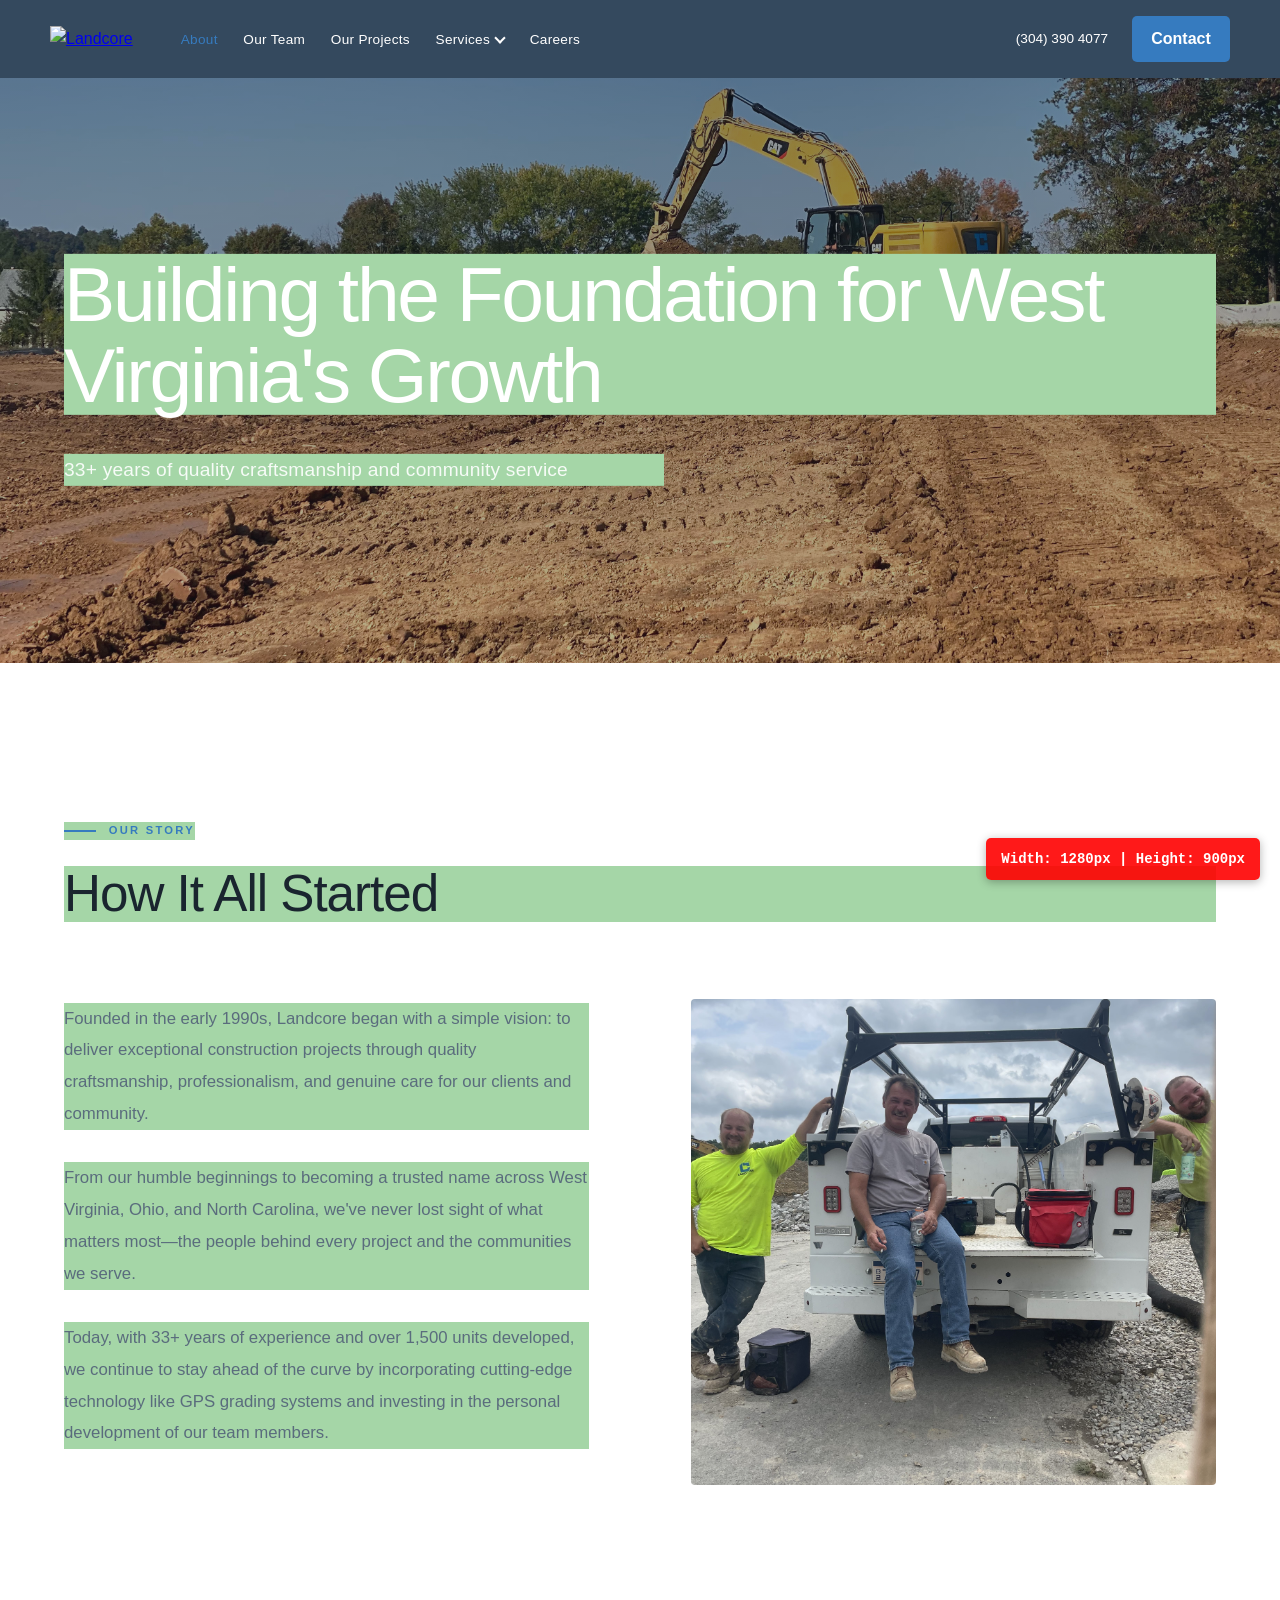
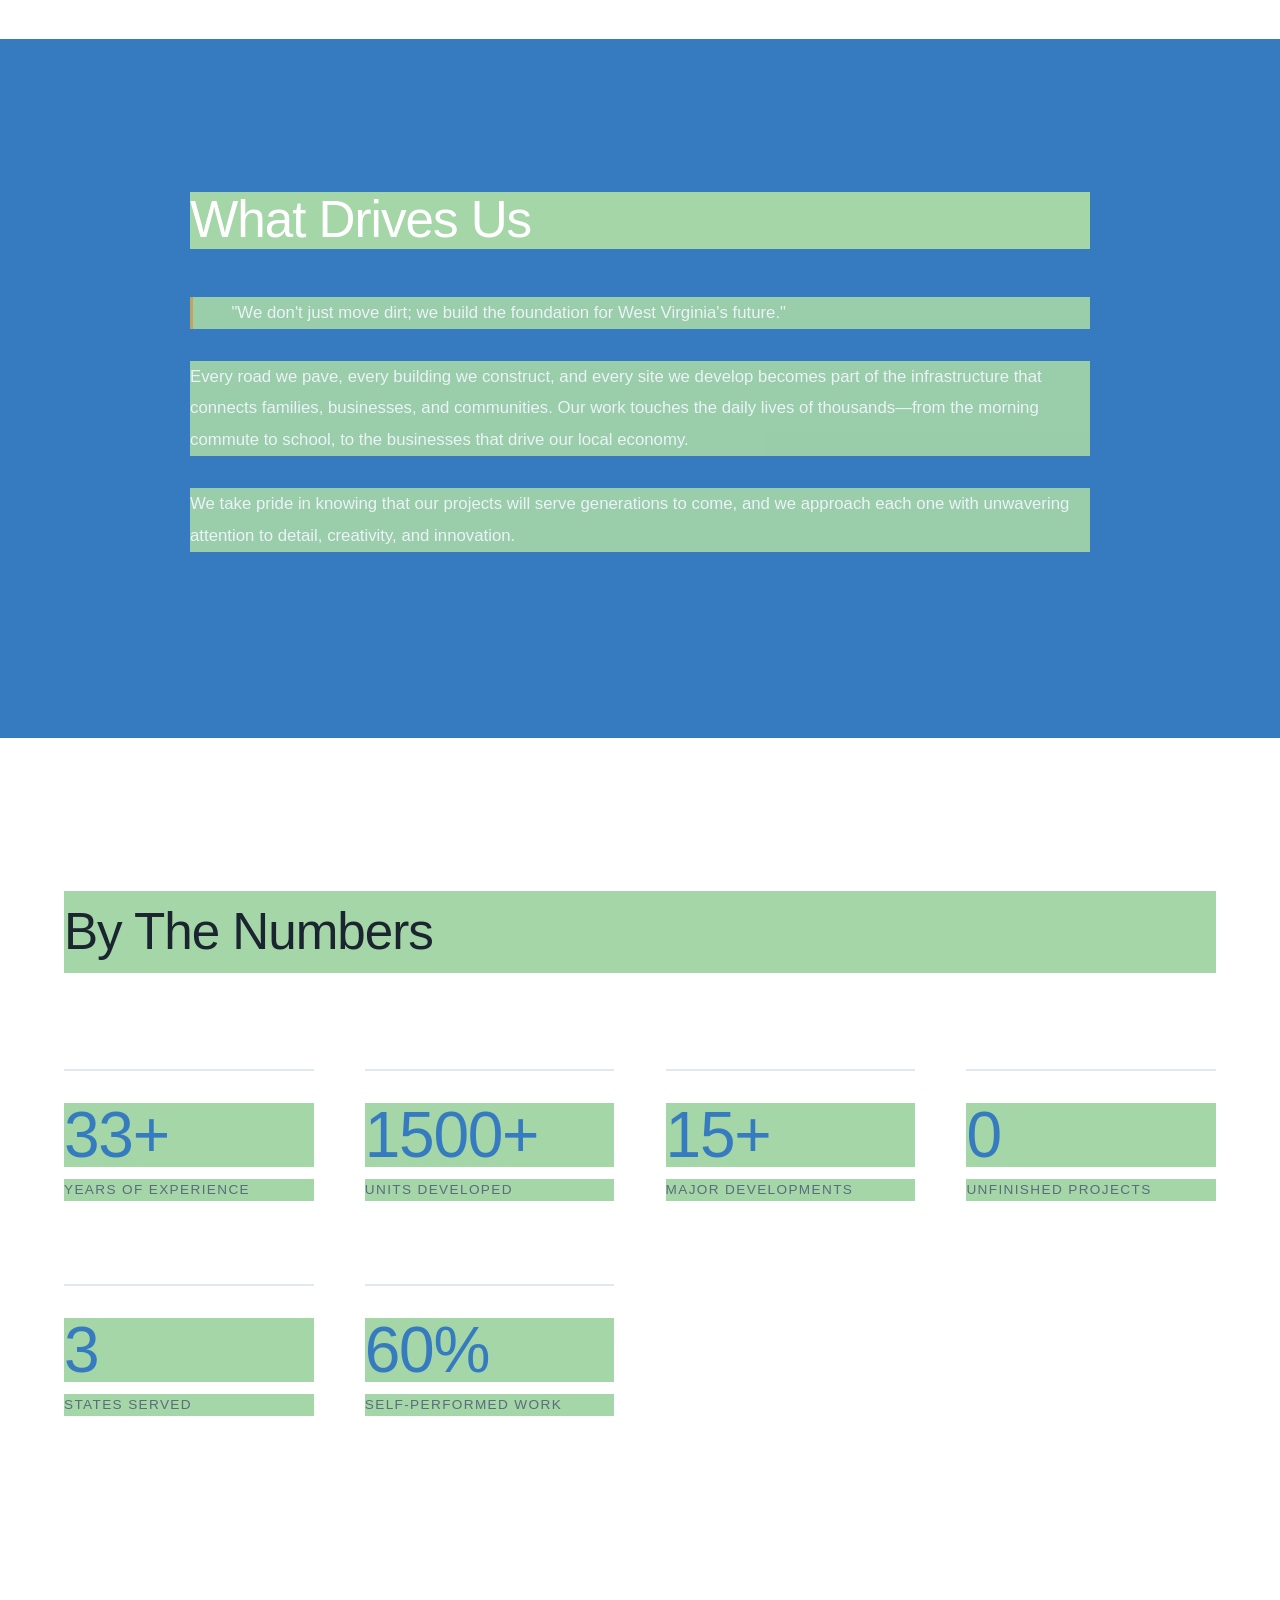
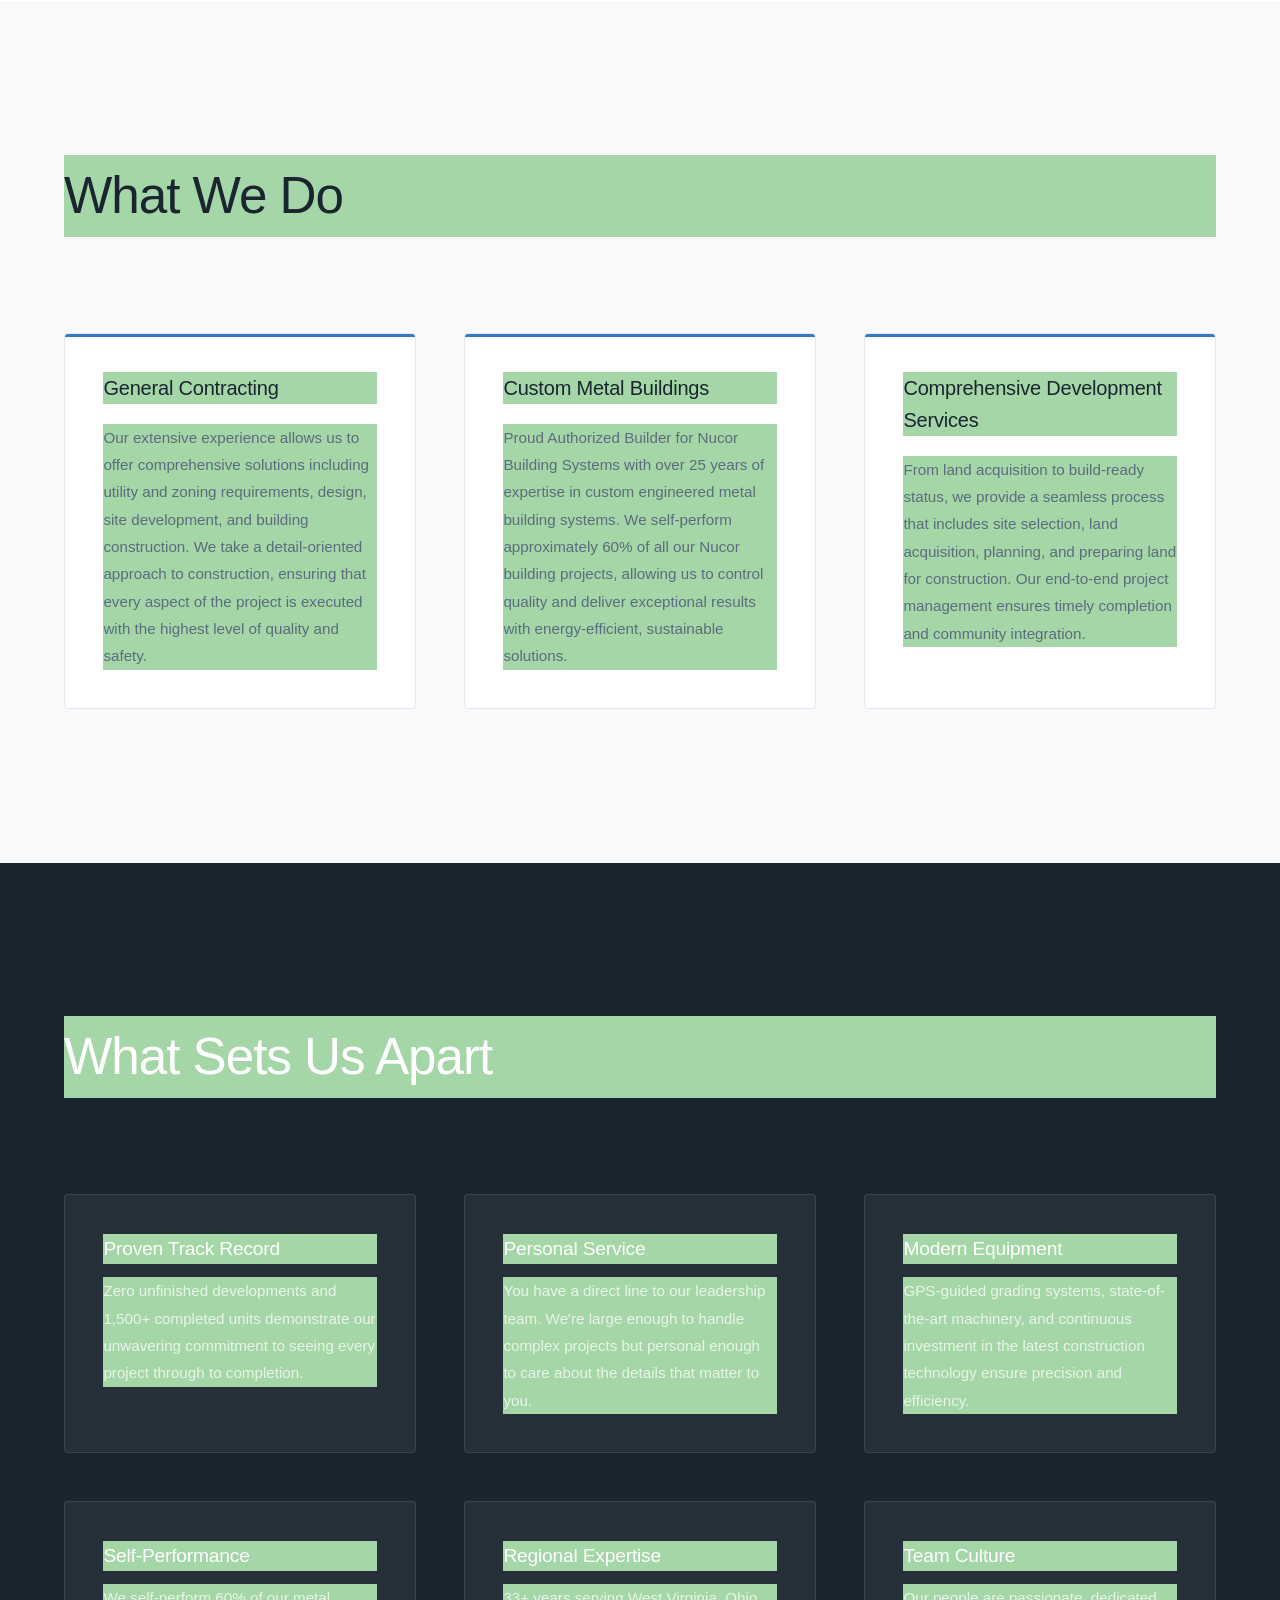
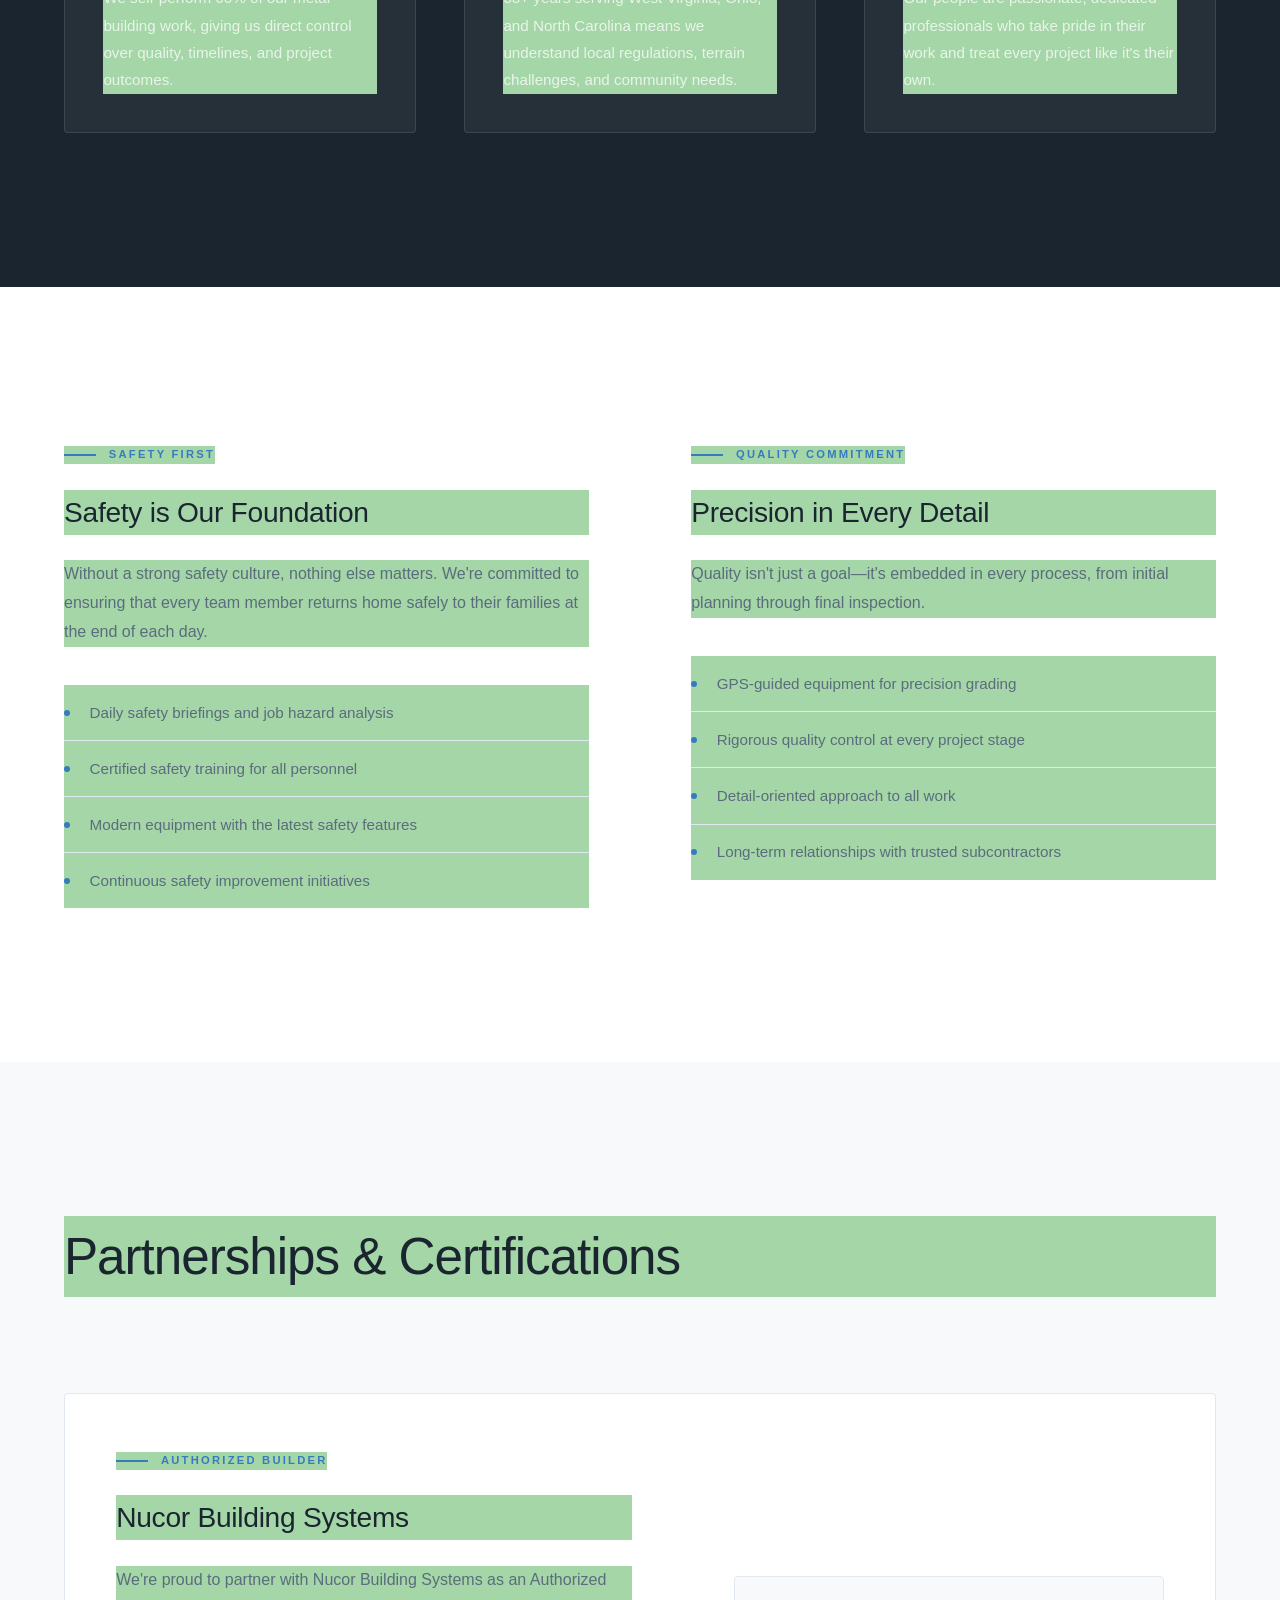
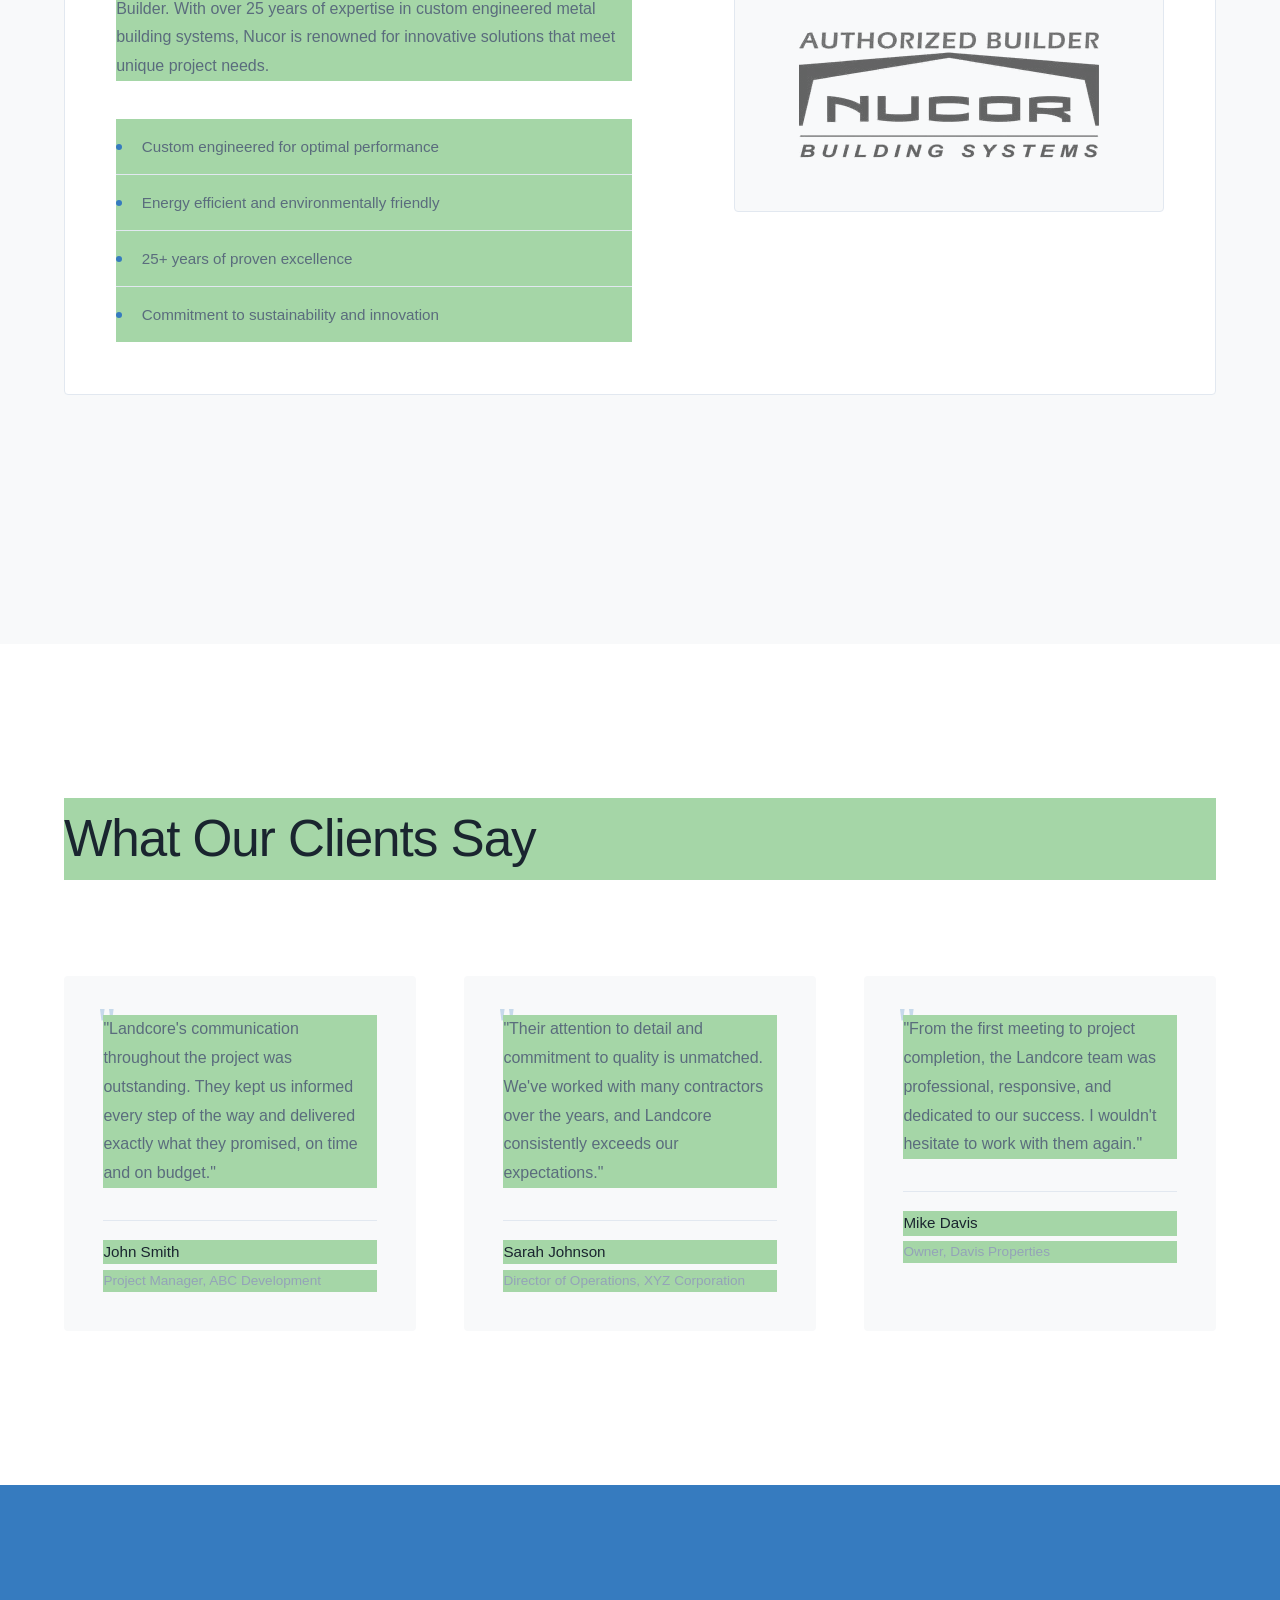
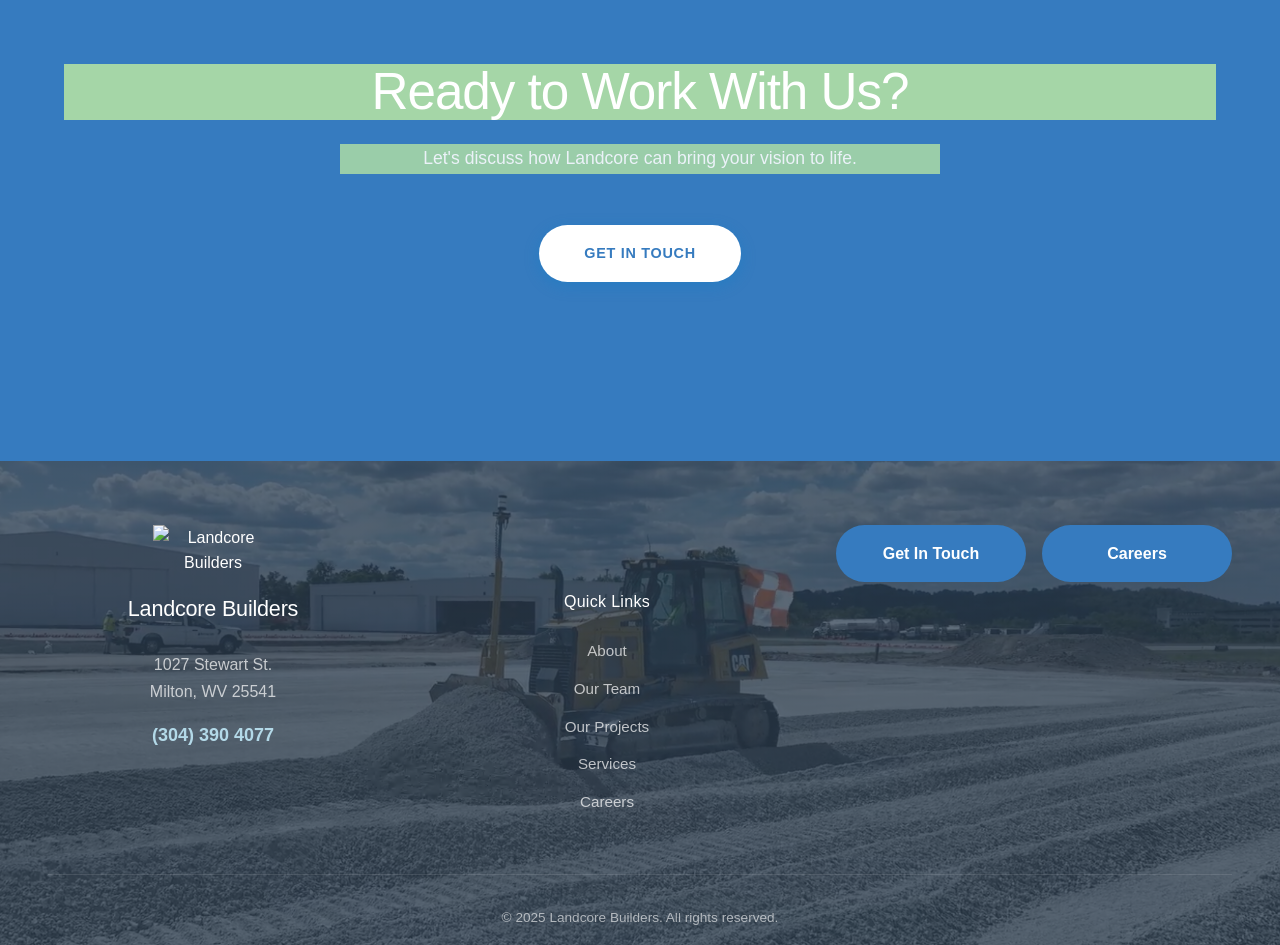
==== commit bc7cc3ae: "Added highlight to generic text" ====
--- a/about.html
+++ b/about.html
@@ -246,22 +246,6 @@
                 </div>
             </div>
 
-            <!-- Certifications (add as needed) -->
-            <div class="certifications-grid">
-                <div class="cert-item">
-                    <h4>Licensed & Bonded</h4>
-                    <p>Fully licensed general contractor in WV, OH, and NC</p>
-                </div>
-                <div class="cert-item">
-                    <h4>Insured</h4>
-                    <p>Comprehensive liability and workers' compensation coverage</p>
-                </div>
-                <div class="cert-item">
-                    <h4>Industry Affiliations</h4>
-                    <p>Active member of regional and national construction associations</p>
-                </div>
-            </div>
-
         </div>
     </section>
 
--- a/css/main.css
+++ b/css/main.css
@@ -1765,3 +1765,25 @@
     box-shadow: 0 2px 10px rgba(0, 0, 0, 0.3);
 }
 
+
+/* TEMPORARY - Highlight text for review */
+.hero h1,
+.hero p,
+.stat h3,
+.stat p,
+.intro-main,
+.intro-sub,
+.services-intro h2,
+.services-intro p,
+.service-title h3,
+.service-overlay h3,
+.service-overlay p,
+.team-label,
+.team-content h2,
+.team-content p,
+.projects-header h2,
+.see-more-projects,
+.project-info h3,
+.project-info p {
+    background-color: #A5D6A7;
+}
--- a/css/about.css
+++ b/css/about.css
@@ -913,4 +913,62 @@
     .section-label::before {
         width: 1.5rem;
     }
+}
+
+
+
+/* TEMPORARY - Highlight for review */
+.about-hero,
+.our-story-section,
+.mission-section,
+.numbers-section,
+.what-we-do-section,
+.differentiators-section,
+.safety-quality-section,
+.partnerships-section,
+.testimonials-section,
+.about-cta-section {
+    position: relative;
+}
+
+/* TEMPORARY - Highlight text for review */
+.about-hero h1,
+.about-hero p,
+.our-story-section h2,
+.our-story-section p,
+.our-story-section .section-label,
+.mission-section h2,
+.mission-section p,
+.mission-statement,
+.numbers-section h2,
+.number,
+.number-card p,
+.what-we-do-section h2,
+.service-block h3,
+.service-block p,
+.differentiators-section h2,
+.diff-card h3,
+.diff-card p,
+.safety-box h2,
+.safety-box p,
+.safety-box .section-label,
+.safety-list li,
+.quality-box h2,
+.quality-box p,
+.quality-box .section-label,
+.quality-list li,
+.partnerships-section h2,
+.partnership-text h3,
+.partnership-text p,
+.partnership-text .section-label,
+.partnership-benefits li,
+.cert-item h4,
+.cert-item p,
+.testimonials-section h2,
+.testimonial-text,
+.testimonial-author strong,
+.testimonial-author span,
+.about-cta-section h2,
+.about-cta-section p {
+    background-color: #A5D6A7;
 }
